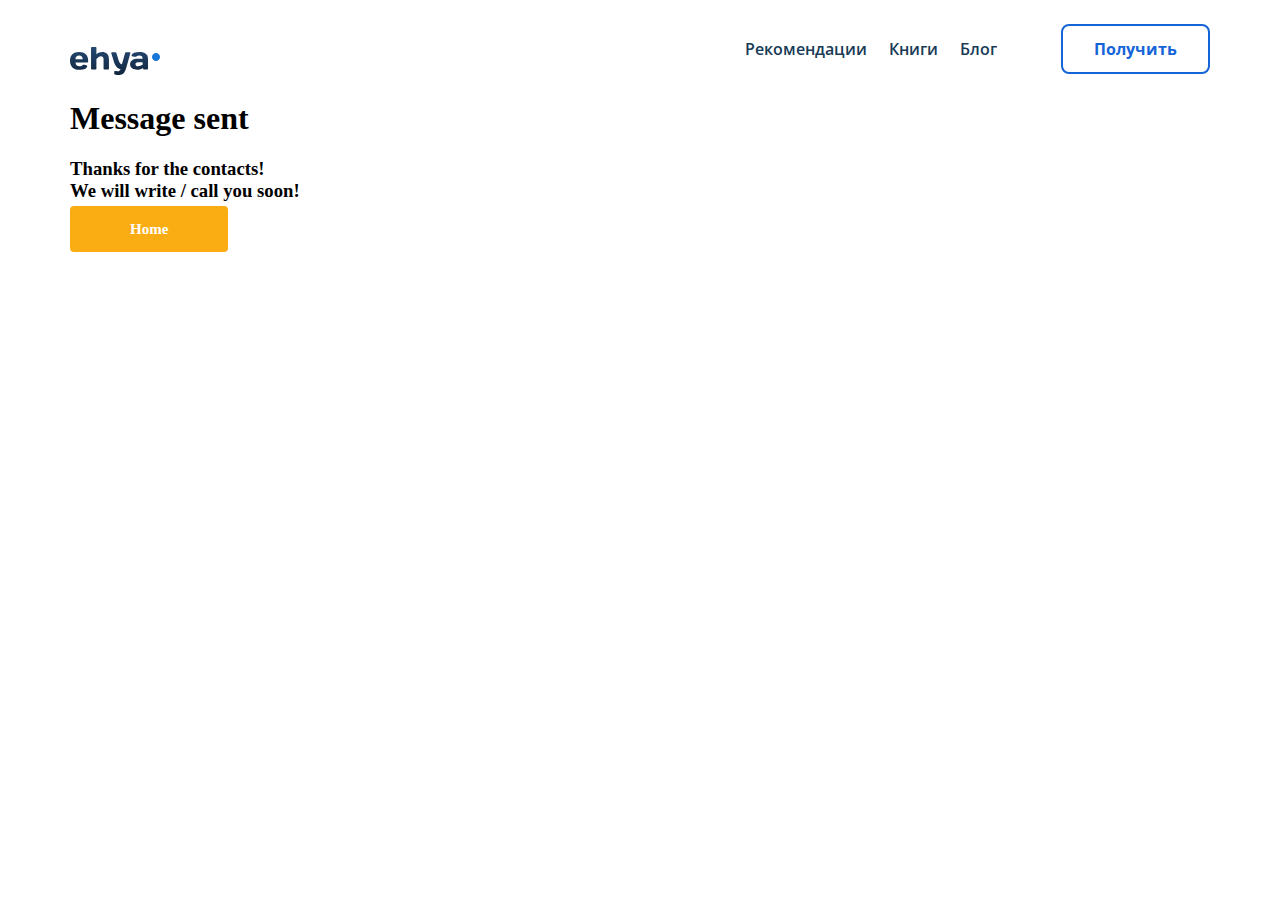
==== email.html @ 58cd4306 "Create: add section books" ====
<!DOCTYPE html>
<html lang="ru">

<head>
  <meta charset="UTF-8">
  <meta http-equiv="X-UA-Compatible" content="IE=edge">
  <meta name="viewport" content="width=device-width, initial-scale=1.0">
  <title>Book market</title>
  <link rel="shortcut icon" href="favicon.ico" type="image/x-icon">
  <link rel="icon" href="favicon.ico" type="image/x-icon">
  <link rel="preconnect" href="https://fonts.googleapis.com">
  <link rel="preconnect" href="https://fonts.gstatic.com" crossorigin>
  <link
    href="https://fonts.googleapis.com/css2?family=Open+Sans:wght@400;600;700&family=Roboto+Condensed:wght@700&family=Roboto:wght@500&display=swap"
    rel="stylesheet">
  <link rel="stylesheet" href="css/style.css">
  <style>
    .button-home {
      text-decoration: none;
      width: 260px;
      height: 40px;
      padding: 15px 60px;
      color: #fff;
      background-color: #FAAD13;
      font-style: normal;
      font-weight: bold;
      font-size: 15px;
      line-height: 15px;
      border: none;
      border-radius: 4px;
      cursor: pointer;
    }

    .button-home:hover {

      color: #fff;
    }

    .container-info {
      margin-top: 100px;

    }
  </style>
</head>

<body>
  <header class="navbar navbar--mobile_fixed">
    <div class="container">
      <div class="container-wrap">
        <div class="navbar-top">
          <a href="index.html" class="logo">
            <img src="img/Logo.svg" alt="Logo: Book market" class="logo__image">
          </a>
          <div class="menu-button__wrap">
            <button class="menu-button navbar-top__menu-button">
              <span class="menu-button__line"></span>
              <span class="menu-button__line"></span>
              <span class="menu-button__line"></span>
            </button>
          </div>
          <div class="navbar-menu">
            <div class="navbar-right">
              <ul class="navbar-menu">
                </li>
                <li class="navbar-menu__item"><a href="#" class="navbar-menu__link">Рекомендации</a></li>
                <li class="navbar-menu__item"><a href="#" class="navbar-menu__link">Книги</a></li>
                <li class="navbar-menu__item"><a href="#" class="navbar-menu__link">Блог</a></li>
              </ul>
              <!-- /.navbar-menu -->
              <div class="navbar-button">
                <button data-toggle="modal" class="button-nav">Получить</button>
              </div>
            </div>
            <!-- ./navbar-right -->
          </div>
        </div>
      </div>

    </div>
    </div>
  </header>
  <div class="container container-info">
    <div class="cont">

      <h1 class="hotel-name hotel-info__name">Message sent</h1>

    </div>
    <h3>Thanks for the contacts! <br> We will write / call you soon!</h3>
    <p class="hotel-description hotel-info__description ">
    </p>
    <a href="index.html" class="button-home">
      Home
    </a>
  </div>

  <!-- ./about -->
  <script src="js/jquery-3.6.0.min.js"></script>
  <script src="js/swiper-bundle.min.js"></script>
  <script src="js/jquery.validate.min.js"></script>
  <script src="js/jquery.mask.min.js"></script>
  <script src="js/aos.js"></script>
  <script src="js/main.js"></script>
</body>

</html>
---- css/style.css ----
* {
  -webkit-box-sizing: border-box;
          box-sizing: border-box;
}

.container {
  max-width: 1140px;
  margin: auto;
}

img {
  max-width: 100%;
}

li {
  list-style-type: none;
}

a {
  text-decoration: none;
}

button {
  border-radius: 8px;
}

.modal {
  font-family: Open Sans;
}

/*! normalize.css v8.0.1 | MIT License | github.com/necolas/normalize.css */
/* Document
   ========================================================================== */
/**
 * 1. Correct the line height in all browsers.
 * 2. Prevent adjustments of font size after orientation changes in iOS.
 */
html {
  line-height: 1.15;
  /* 1 */
  -webkit-text-size-adjust: 100%;
  /* 2 */
}

/* Sections
   ========================================================================== */
/**
 * Remove the margin in all browsers.
 */
body {
  margin: 0;
}

/**
 * Render the `main` element consistently in IE.
 */
main {
  display: block;
}

/**
 * Correct the font size and margin on `h1` elements within `section` and
 * `article` contexts in Chrome, Firefox, and Safari.
 */
h1 {
  font-size: 2em;
  margin: 0.67em 0;
}

/* Grouping content
   ========================================================================== */
/**
 * 1. Add the correct box sizing in Firefox.
 * 2. Show the overflow in Edge and IE.
 */
hr {
  -webkit-box-sizing: content-box;
          box-sizing: content-box;
  /* 1 */
  height: 0;
  /* 1 */
  overflow: visible;
  /* 2 */
}

/**
 * 1. Correct the inheritance and scaling of font size in all browsers.
 * 2. Correct the odd `em` font sizing in all browsers.
 */
pre {
  font-family: monospace, monospace;
  /* 1 */
  font-size: 1em;
  /* 2 */
}

/* Text-level semantics
   ========================================================================== */
/**
 * Remove the gray background on active links in IE 10.
 */
a {
  background-color: transparent;
}

/**
 * 1. Remove the bottom border in Chrome 57-
 * 2. Add the correct text decoration in Chrome, Edge, IE, Opera, and Safari.
 */
abbr[title] {
  border-bottom: none;
  /* 1 */
  text-decoration: underline;
  /* 2 */
  -webkit-text-decoration: underline dotted;
          text-decoration: underline dotted;
  /* 2 */
}

/**
 * Add the correct font weight in Chrome, Edge, and Safari.
 */
b,
strong {
  font-weight: bolder;
}

/**
 * 1. Correct the inheritance and scaling of font size in all browsers.
 * 2. Correct the odd `em` font sizing in all browsers.
 */
code,
kbd,
samp {
  font-family: monospace, monospace;
  /* 1 */
  font-size: 1em;
  /* 2 */
}

/**
 * Add the correct font size in all browsers.
 */
small {
  font-size: 80%;
}

/**
 * Prevent `sub` and `sup` elements from affecting the line height in
 * all browsers.
 */
sub,
sup {
  font-size: 75%;
  line-height: 0;
  position: relative;
  vertical-align: baseline;
}

sub {
  bottom: -0.25em;
}

sup {
  top: -0.5em;
}

/* Embedded content
   ========================================================================== */
/**
 * Remove the border on images inside links in IE 10.
 */
img {
  border-style: none;
}

/* Forms
   ========================================================================== */
/**
 * 1. Change the font styles in all browsers.
 * 2. Remove the margin in Firefox and Safari.
 */
button,
input,
optgroup,
select,
textarea {
  font-family: inherit;
  /* 1 */
  font-size: 100%;
  /* 1 */
  line-height: 1.15;
  /* 1 */
  margin: 0;
  /* 2 */
}

/**
 * Show the overflow in IE.
 * 1. Show the overflow in Edge.
 */
button,
input {
  /* 1 */
  overflow: visible;
}

/**
 * Remove the inheritance of text transform in Edge, Firefox, and IE.
 * 1. Remove the inheritance of text transform in Firefox.
 */
button,
select {
  /* 1 */
  text-transform: none;
}

/**
 * Correct the inability to style clickable types in iOS and Safari.
 */
button,
[type="button"],
[type="reset"],
[type="submit"] {
  -webkit-appearance: button;
}

/**
 * Remove the inner border and padding in Firefox.
 */
button::-moz-focus-inner,
[type="button"]::-moz-focus-inner,
[type="reset"]::-moz-focus-inner,
[type="submit"]::-moz-focus-inner {
  border-style: none;
  padding: 0;
}

/**
 * Restore the focus styles unset by the previous rule.
 */
button:-moz-focusring,
[type="button"]:-moz-focusring,
[type="reset"]:-moz-focusring,
[type="submit"]:-moz-focusring {
  outline: 1px dotted ButtonText;
}

/**
 * Correct the padding in Firefox.
 */
fieldset {
  padding: 0.35em 0.75em 0.625em;
}

/**
 * 1. Correct the text wrapping in Edge and IE.
 * 2. Correct the color inheritance from `fieldset` elements in IE.
 * 3. Remove the padding so developers are not caught out when they zero out
 *    `fieldset` elements in all browsers.
 */
legend {
  -webkit-box-sizing: border-box;
          box-sizing: border-box;
  /* 1 */
  color: inherit;
  /* 2 */
  display: table;
  /* 1 */
  max-width: 100%;
  /* 1 */
  padding: 0;
  /* 3 */
  white-space: normal;
  /* 1 */
}

/**
 * Add the correct vertical alignment in Chrome, Firefox, and Opera.
 */
progress {
  vertical-align: baseline;
}

/**
 * Remove the default vertical scrollbar in IE 10+.
 */
textarea {
  overflow: auto;
}

/**
 * 1. Add the correct box sizing in IE 10.
 * 2. Remove the padding in IE 10.
 */
[type="checkbox"],
[type="radio"] {
  -webkit-box-sizing: border-box;
          box-sizing: border-box;
  /* 1 */
  padding: 0;
  /* 2 */
}

/**
 * Correct the cursor style of increment and decrement buttons in Chrome.
 */
[type="number"]::-webkit-inner-spin-button,
[type="number"]::-webkit-outer-spin-button {
  height: auto;
}

/**
 * 1. Correct the odd appearance in Chrome and Safari.
 * 2. Correct the outline style in Safari.
 */
[type="search"] {
  -webkit-appearance: textfield;
  /* 1 */
  outline-offset: -2px;
  /* 2 */
}

/**
 * Remove the inner padding in Chrome and Safari on macOS.
 */
[type="search"]::-webkit-search-decoration {
  -webkit-appearance: none;
}

/**
 * 1. Correct the inability to style clickable types in iOS and Safari.
 * 2. Change font properties to `inherit` in Safari.
 */
::-webkit-file-upload-button {
  -webkit-appearance: button;
  /* 1 */
  font: inherit;
  /* 2 */
}

/* Interactive
   ========================================================================== */
/*
 * Add the correct display in Edge, IE 10+, and Firefox.
 */
details {
  display: block;
}

/*
 * Add the correct display in all browsers.
 */
summary {
  display: list-item;
}

/* Misc
   ========================================================================== */
/**
 * Add the correct display in IE 10+.
 */
template {
  display: none;
}

/**
 * Add the correct display in IE 10.
 */
[hidden] {
  display: none;
}

.navbar-top {
  background-color: #fff;
}

.navbar-top__menu-button {
  display: none;
}

.navbar--mobile_fixed {
  position: fixed;
  left: 0;
  top: 0;
  right: 0;
  background-color: #fff;
  z-index: 99;
}

.navbar-menu {
  display: -webkit-box;
  display: -ms-flexbox;
  display: flex;
  -webkit-box-align: center;
      -ms-flex-align: center;
          align-items: center;
}

.navbar-menu__item {
  font-family: Open Sans;
  font-style: SemiBold;
  font-weight: 600;
  font-size: 16px;
  line-height: 22px;
}

.navbar-menu__link:last-child {
  margin-right: 22px;
  color: #183B56;
}

.navbar-right {
  display: -webkit-box;
  display: -ms-flexbox;
  display: flex;
  -webkit-box-align: center;
      -ms-flex-align: center;
          align-items: center;
  -webkit-box-pack: right;
      -ms-flex-pack: right;
          justify-content: right;
  margin-top: -60px;
  margin-left: 635px;
}

.container-wrap {
  height: 60px;
  margin-top: -20px;
  padding-top: 15px;
}

.logo__image {
  width: 90px;
  padding-top: 52px;
}

.button-nav {
  color: #1565D8;
  border: 2px solid #1565D8;
  background-color: #fff;
  padding: 12px 31px;
  margin-left: 42px;
  font-family: Open Sans;
  font-style: Bold;
  font-weight: 700;
  font-size: 16px;
  line-height: 22px;
  border-radius: 8px;
  cursor: pointer;
}

.container-top {
  display: -webkit-box;
  display: -ms-flexbox;
  display: flex;
  -webkit-box-pack: justify;
      -ms-flex-pack: justify;
          justify-content: space-between;
}

.about {
  padding-top: 195px;
  padding-bottom: 100px;
}

.about-title {
  font-size: 48px;
  line-height: 60px;
  font-family: Roboto Condensed;
  font-style: Bold;
  font-weight: 700;
}

.about-title__yellow {
  color: #FAAD13;
}

.about-title__blue {
  color: #183B56;
}

.about-author {
  color: #183B56;
  font-family: roboto;
  font-style: medium;
  font-weight: 500;
  font-size: 20px;
  line-height: 24px;
}

.about-text {
  color: #5A7184;
  font-family: Open Sans;
  font-style: regular;
  font-weight: 500;
  font-size: 18px;
  line-height: 32px;
  padding-bottom: 35px;
  margin-top: 35px;
  max-width: 585px;
}

.about-click__buy {
  padding: 18px 38px;
  margin-right: 20px;
  background-color: #1565D8;
  border: 1px solid #1565D8;
  color: #FFFFFF;
  font-family: Open Sans;
  font-style: Bold;
  font-weight: 700;
  font-size: 16px;
  line-height: 22px;
  border-radius: 8px;
  cursor: pointer;
}

.about-click__read {
  border-radius: 8px;
  padding: 16px 49px;
  border: 2px solid #1565D8;
  color: #1565D8;
  font-family: Open Sans;
  font-style: Bold;
  font-weight: 700;
  font-size: 18px;
  line-height: 25px;
  cursor: pointer;
}

.about-second {
  position: relative;
  width: 488px;
  height: 580px;
  background-color: #f7f8fa;
  margin-top: -15px;
}

.about-second__img {
  position: absolute;
  top: 50%;
  left: 50%;
  margin-top: 18px;
  -webkit-transform: translate(-50%, -50%);
          transform: translate(-50%, -50%);
  opacity: 1 !important;
  -o-object-fit: cover;
     object-fit: cover;
}

.modal__overlay {
  position: fixed;
  left: 0;
  right: 0;
  bottom: 0;
  top: 0;
  background-color: rgba(0, 143, 223, 0.39);
  z-index: 100;
  visibility: hidden;
  opacity: 0;
  -webkit-transition: opacity 0.2s;
  transition: opacity 0.2s;
  overflow: auto;
}

.modal__overlay--visible {
  visibility: visible;
  opacity: 1;
}

.modal__dialog {
  position: fixed;
  left: 50%;
  top: 50%;
  max-width: 478px;
  max-height: 487px;
  padding: 33px 88px;
  background-color: #183B56;
  -webkit-transform: translate(-50%, -50%);
          transform: translate(-50%, -50%);
  color: #fff;
  border-radius: 8px;
  z-index: 101;
  visibility: hidden;
  opacity: 0;
  -webkit-transition: opacity 0.2s;
  transition: opacity 0.2s;
}

.modal__dialog--visible {
  visibility: visible;
  opacity: 1;
  max-height: 90%;
  overflow: auto;
}

.modal__close {
  position: absolute;
  right: 18px;
  top: 17px;
  text-decoration: none;
  cursor: pointer;
}

.modal__input {
  font-style: normal;
  font-weight: normal;
  font-size: 12px;
  line-height: 15px;
  max-width: 302px;
  width: 100%;
  height: 50px;
  margin-top: 15px;
  border-radius: 4px;
  border: none;
  padding: 0 0 0 20px;
}

.modal__message {
  font-style: normal;
  font-weight: normal;
  font-size: 12px;
  line-height: 15px;
  max-width: 302px;
  width: 100%;
  margin-top: 15px;
  max-height: 123px;
  height: 100%;
  resize: none;
  margin-bottom: 20px;
  border-radius: 4px;
  border: none;
  padding: 10px 0 0 20px;
}

.modal__info {
  font-style: normal;
  font-weight: normal;
  font-size: 12px;
  line-height: 15px;
  color: #E0E0E0;
  border-radius: 4px;
  border: none;
}

.modal__title {
  font-style: normal;
  font-weight: bold;
  font-size: 18px;
  text-transform: uppercase;
  margin-bottom: 15px;
  margin-top: 0;
  text-align: center;
  border-radius: 4px;
  border: none;
}

.modal__form {
  display: -webkit-box;
  display: -ms-flexbox;
  display: flex;
  -webkit-box-align: center;
      -ms-flex-align: center;
          align-items: center;
  -webkit-box-pack: justify;
      -ms-flex-pack: justify;
          justify-content: space-between;
  -ms-flex-wrap: wrap;
      flex-wrap: wrap;
  border-radius: 4px;
  border: none;
}

.modal__button {
  background-color: #FAAD13;
  color: #fff;
  width: 150px;
  border: 1px solid #fff;
  border-radius: 4px;
  height: 40px;
}

.books {
  padding-bottom: 50px;
  display: -webkit-box;
  display: -ms-flexbox;
  display: flex;
}

.books-second {
  margin-left: 32px;
}

.books-title {
  font-family: Roboto Condensed;
  font-style: normal;
  font-weight: bold;
  font-size: 32px;
  line-height: 40px;
  letter-spacing: 0.2px;
  color: #183B56;
  margin-top: 0;
}

.card {
  display: -webkit-box;
  display: -ms-flexbox;
  display: flex;
  width: 358px;
  height: 260px;
  border: 1px solid red;
  border-radius: 8px;
  margin-bottom: 32px;
}

.book {
  display: -webkit-box;
  display: -ms-flexbox;
  display: flex;
  -webkit-box-pack: center;
      -ms-flex-pack: center;
          justify-content: center;
  -webkit-box-orient: vertical;
  -webkit-box-direction: normal;
      -ms-flex-direction: column;
          flex-direction: column;
}

.book-image {
  text-align: center;
  max-width: 160px;
  max-height: 255px;
  -o-object-fit: cover;
     object-fit: cover;
  overflow: hidden;
  border-radius: 8px;
  margin: 10px 0 1px 11px;
}

.book-name {
  font-family: Roboto;
  font-style: normal;
  font-weight: 500;
  font-size: 22px;
  line-height: 32px;
  color: #183B56;
  letter-spacing: 0.2px;
  margin-left: 20px;
  margin-top: 25px;
}

.book-genre {
  font-family: Open Sans;
  font-style: normal;
  font-weight: normal;
  font-size: 16px;
  line-height: 22px;
  color: #183B56;
  margin: 15px 0 0 20px;
}

.book-price {
  font-family: Roboto Condensed;
  font-style: normal;
  font-weight: bold;
  font-size: 20px;
  line-height: 24px;
  letter-spacing: 0.2px;
  color: #1565D8;
  margin: 25px 0 0 20px;
}

.book-butlike {
  display: -webkit-box;
  display: -ms-flexbox;
  display: flex;
  margin: 26px 0 0 18px;
}

.book-button {
  width: 101px;
  height: 36px;
  border: 1px solid #ECEEF2;
  background: #183B56;
  border-radius: 18px !important;
  font-family: Open Sans;
  font-style: normal;
  font-weight: bold;
  font-size: 16px;
  line-height: 22px;
  color: #FFFFFF;
  text-align: center;
}

.book-like {
  margin-left: 25px;
  margin-top: 5px;
}

.recom-second {
  display: -webkit-box;
  display: -ms-flexbox;
  display: flex;
  -webkit-box-orient: vertical;
  -webkit-box-direction: normal;
      -ms-flex-direction: column;
          flex-direction: column;
}

.recom-button {
  width: 751px;
  height: 72px;
  margin-top: -5px;
  margin-left: -390px;
  background: #f7f8fa;
  mix-blend-mode: normal;
  border-radius: 8px;
  border: none;
  font-family: Roboto Condensed;
  font-style: normal;
  font-weight: bold;
  font-size: 16px;
  line-height: 20px;
  text-align: center;
  letter-spacing: 0.2px;
  color: #1565D8;
}

/** card-big **/
.lider {
  margin-top: -65px;
}

.lider-title {
  font-family: Roboto Condensed;
  font-style: normal;
  font-weight: bold;
  font-size: 32px;
  line-height: 40px;
  letter-spacing: 0.2px;
  color: #183B56;
  margin-left: 30px;
  margin-top: 0;
}

.card-big {
  width: 360px;
  height: 942px;
  border-radius: 8px;
  margin-left: 32px;
  background-color: #f7f8fa;
}

.top-image {
  max-width: 120px;
  max-height: 182px;
  margin: 24px 0 0 24px;
  border-radius: 8px;
}

.top-wrap {
  display: -webkit-box;
  display: -ms-flexbox;
  display: flex;
  margin-bottom: 8px;
}

.top-link {
  display: -webkit-box;
  display: -ms-flexbox;
  display: flex;
  -webkit-box-align: center;
      -ms-flex-align: center;
          align-items: center;
  -webkit-box-pack: center;
      -ms-flex-pack: center;
          justify-content: center;
  font-family: Roboto Condensed;
  font-style: normal;
  font-weight: bold;
  font-size: 16px;
  line-height: 20px;
  text-align: center;
  letter-spacing: 0.2px;
  color: #1565D8;
  margin-top: 25px;
}

.small {
  display: -webkit-box;
  display: -ms-flexbox;
  display: flex;
  -webkit-box-pack: center;
      -ms-flex-pack: center;
          justify-content: center;
  -webkit-box-orient: vertical;
  -webkit-box-direction: normal;
      -ms-flex-direction: column;
          flex-direction: column;
}

.small-name {
  font-family: Roboto;
  font-style: normal;
  font-weight: 500;
  font-size: 22px;
  line-height: 32px;
  color: #183B56;
  letter-spacing: 0.2px;
  margin-left: 23px;
  margin-top: 35px;
}

.small-price {
  font-family: Roboto Condensed;
  font-style: normal;
  font-weight: bold;
  font-size: 20px;
  line-height: 24px;
  letter-spacing: 0.2px;
  color: #1565D8;
  margin: 17px 0 0 25px;
}

.small-button {
  width: 101px;
  height: 36px;
  border: 1px solid #ECEEF2;
  background: #183B56;
  border-radius: 18px !important;
  font-family: Open Sans;
  font-style: normal;
  font-weight: bold;
  font-size: 16px;
  line-height: 22px;
  color: #FFFFFF;
  text-align: center;
  margin-left: 25px;
  margin-top: 20px;
}

hr {
  border: 1px solid #ECEEF2;
  width: 312px;
  margin-top: 20px;
}

a.book-like {
  background: url(../img/recom/heart.png);
  background-repeat: no-repeat;
  display: block;
  width: 20px;
  margin-top: 10px;
}

a.book-like:hover {
  background: url(../img/recom/red-heart.png);
  background-size: 20px;
  background-repeat: no-repeat;
}

a.book-like:focus {
  background: url(../img/recom/red-heart.png);
  background-size: 20px;
  background-repeat: no-repeat;
}

@media (max-width: 1200px) {
  .container {
    max-width: 960px;
  }
  .navbar-right {
    margin-left: 455px;
  }
  .navbar-top {
    background-color: #fff;
  }
  .about-text {
    font-size: 16px;
  }
  -click__buy {
    font-size: 16px;
    line-height: 22px;
  }
  -click__read {
    font-size: 18px;
    line-height: 25px;
  }
  .about-text {
    font-size: 15px;
  }
}

.modal__dialog {
  position: fixed;
  left: 50%;
  top: 50%;
  width: 478px;
  padding: 33px 88px;
}

.modal__dialog__input {
  height: 50px;
}

.modal__dialog__message {
  max-width: 302px;
  width: 100%;
  max-height: 123px;
  height: 100%;
  resize: none;
}

@media (max-width: 992px) {
  .container {
    max-width: 700px;
  }
  .container-wrap {
    margin-bottom: 60px;
  }
  .navbar-right {
    margin-left: 195px;
  }
  .about-title {
    margin-top: 10px;
    font-size: 40px;
    line-height: 60px;
  }
  .about-author {
    font-size: 18px;
    line-height: 20px;
  }
  .about-text {
    font-size: 16px;
    line-height: 28px;
    padding-bottom: 25px;
  }
  .about-click__buy {
    padding: 10px 20px;
    margin-bottom: 15px;
    width: 90%;
    display: inline-block;
    text-align: center;
  }
  .about-click__read {
    padding: 8px 20px;
    width: 90%;
    display: inline-block;
    text-align: center;
    -ms-flex-preferred-size: 100%;
        flex-basis: 100%;
  }
  .about-click-second__img {
    max-width: 250px;
  }
}

@media (max-width: 767px) {
  .container {
    max-width: 576px;
    width: 92%;
  }
  .navbar--mobile_fixed {
    position: fixed;
    left: 0;
    top: 0;
    right: 0;
    background-color: #fff;
    z-index: 99;
  }
  .navbar-menu {
    display: -webkit-box;
    display: -ms-flexbox;
    display: flex;
    -webkit-box-align: center;
        -ms-flex-align: center;
            align-items: center;
    -webkit-box-pack: center;
        -ms-flex-pack: center;
            justify-content: center;
    -webkit-box-orient: vertical;
    -webkit-box-direction: normal;
        -ms-flex-direction: column;
            flex-direction: column;
  }
  .navbar-menu__item {
    margin-bottom: 30px;
  }
  .navbar-menu__link {
    color: #fff !important;
  }
  .logo__image {
    width: 90px;
    padding-top: 40px;
  }
  .menu-button {
    border: none;
  }
  .menu-button__line {
    display: -webkit-box;
    display: -ms-flexbox;
    display: flex;
    -webkit-box-pack: justify;
        -ms-flex-pack: justify;
            justify-content: space-between;
    width: 22px !important;
    height: 2px !important;
    background-color: black;
  }
  .navbar-top {
    padding-bottom: 15px;
    position: relative;
  }
  .navbar-top__menu-button {
    position: absolute;
    right: 0;
    margin-top: -25px;
    background-color: #fff;
    width: 22px;
    height: 16px;
    display: -webkit-box;
    display: -ms-flexbox;
    display: flex;
    -webkit-box-align: center;
        -ms-flex-align: center;
            align-items: center;
    -webkit-box-pack: justify;
        -ms-flex-pack: justify;
            justify-content: space-between;
    -webkit-box-orient: vertical;
    -webkit-box-direction: normal;
        -ms-flex-direction: column;
            flex-direction: column;
    border: none;
    cursor: pointer;
  }
  .navbar-right {
    display: none;
    position: fixed;
    margin: 0;
    right: 0;
    left: 0;
    bottom: 0;
    top: 70px;
    background-color: #183B56;
    z-index: 100;
    width: 100%;
  }
  .navbar-right--visible {
    display: block;
    overflow: scroll;
  }
  .navbar-button {
    text-align: center;
  }
  .button-nav {
    margin: 0;
    border: none;
  }
  .about {
    padding-top: 120px;
  }
  .about-second {
    height: 500px;
  }
  .about-second__img {
    max-width: 220px;
  }
  .about-title {
    margin-top: 5px;
    font-size: 30px;
    line-height: 40px;
  }
  .about-author {
    font-size: 18px;
    line-height: 20px;
    font-size: 14px;
    line-height: 28px;
    padding-bottom: -10px;
    margin-right: 15px;
    margin-top: 15px;
  }
  .about-text {
    margin-top: 15px;
    font-size: 14px;
  }
  .about-click__buy {
    padding: 10px 20px;
    margin-bottom: 15px;
    width: 90%;
    display: inline-block;
    text-align: center;
  }
  .about-click__read {
    padding: 8px 20px;
    width: 90%;
    display: inline-block;
    text-align: center;
    -ms-flex-preferred-size: 100%;
        flex-basis: 100%;
  }
  .modal__dialog {
    position: fixed;
    left: 50%;
    top: 50%;
    width: 340px;
    padding: 20px 25px;
  }
  .modal__input {
    height: 40px;
  }
  .modal__message {
    max-width: 302px;
    width: 100%;
    max-height: 123px;
    height: 100%;
    resize: none;
  }
}

@media (max-width: 575px) {
  .container {
    width: 87%;
  }
  .container-top {
    display: block;
  }
  .about {
    padding-top: 120px;
  }
  .about-first {
    display: block;
    width: 100%;
  }
  .about-second {
    display: block;
    width: 100%;
  }
  .about-second__img {
    max-width: 280px;
  }
  .about-title {
    text-align: center;
    line-height: 40px;
  }
  .about-author {
    font-size: 18px;
    display: -webkit-box;
    display: -ms-flexbox;
    display: flex;
    -ms-flex-pack: distribute;
        justify-content: space-around;
    margin-top: 40px;
  }
  .about-text {
    text-align: center;
    margin-top: 40px;
  }
  .about-click__buy {
    width: 100%;
  }
  .about-click__read {
    width: 100%;
    margin-bottom: 40px;
  }
}

@media (min-width: 320px) and (max-width: 400px) {
  .container {
    width: 87%;
  }
  .container-wrap {
    margin-bottom: 20px;
  }
  .navbar-top {
    padding: 0;
    margin-top: -18px;
  }
  .logo-image {
    margin-bottom: -20px;
    padding-bottom: 0;
  }
  .about-title {
    margin-top: -20px;
    font-size: 32px;
    line-height: 40px;
  }
  .about-author {
    margin-left: 12px;
    text-align: center;
    margin-top: 20px;
    font-size: 16px;
  }
  .about-text {
    font-size: 16px;
    line-height: 23px;
    min-width: 280px;
    margin-top: 30px;
  }
  .about-click {
    margin-top: -24px;
    text-align: center;
  }
  .about-click__buy {
    margin-left: 20px;
    width: 176px;
    padding: 8px 19px;
  }
  .about-click__read {
    width: 176px;
    font-size: 16px;
    padding: 7px 26px;
    margin-bottom: 36px;
  }
  .about-second {
    margin-top: -10px;
    min-width: 280px;
    height: 333px;
  }
  .about-second__img {
    width: 170px;
  }
  .modal__overlay {
    position: fixed;
  }
  .modal__dialog {
    position: fixed;
    max-width: 340px;
    width: 85%;
    max-height: 350px;
    left: 50%;
    top: 50%;
    padding: 20px 25px;
    overflow: scroll;
  }
  .modal__dialog--visible {
    visibility: visible;
    opacity: 1;
    max-height: 90%;
    overflow: auto;
  }
  .modal__input {
    font-weight: normal;
    font-size: 12px;
    height: 30px;
  }
  .modal__message {
    font-weight: normal;
    font-size: 12px;
    max-width: 302px;
    width: 100%;
    max-height: 123px;
    height: 100%;
    resize: none;
  }
  .modal__button {
    margin-top: 20px;
  }
  .modal__info {
    position: fixed;
    margin-top: 210px;
    left: 25px;
  }
  .modal__title {
    font-size: 14px;
    margin-top: 10px;
  }
}
/*# sourceMappingURL=style.css.map */
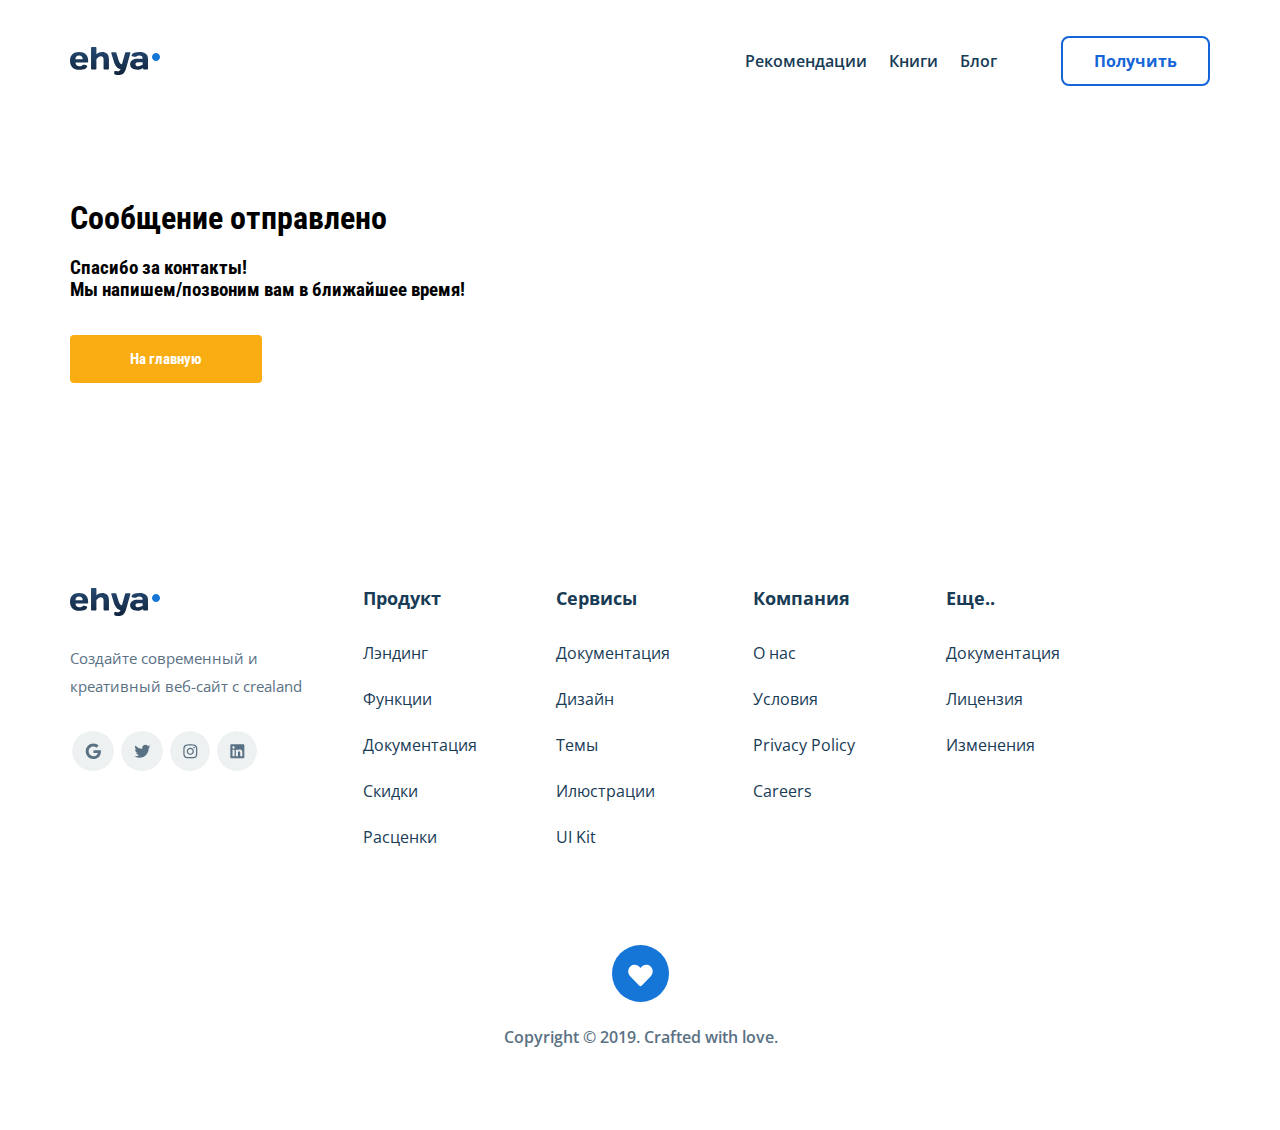
==== commit b2623a35: "fix: final fixed" ====
--- a/email.html
+++ b/email.html
@@ -14,6 +14,9 @@
     href="https://fonts.googleapis.com/css2?family=Open+Sans:wght@400;600;700&family=Roboto+Condensed:wght@700&family=Roboto:wght@500&display=swap"
     rel="stylesheet">
   <link rel="stylesheet" href="css/style.css">
+  <link rel="stylesheet" href="css/jquery.fancybox.min.css">
+  <link rel="stylesheet" href="css/slick.css">
+  <link rel="stylesheet" href="css/slick-theme.css">
   <style>
     .button-home {
       text-decoration: none;
@@ -29,77 +32,179 @@
       border: none;
       border-radius: 4px;
       cursor: pointer;
-    }
-
-    .button-home:hover {
-
-      color: #fff;
-    }
+
+    }
+
+    .go-home {
+      padding-bottom: 30px;
+    }
+
+    @media (min-width: 992px) and (max-width: 1600px) {
+      .button-home:hover {
+        color: #fff;
+        background-color: #2de6cd;
+      }
+    }
+
 
     .container-info {
-      margin-top: 100px;
-
+      margin-top: 200px;
+      margin-bottom: 200px;
+      font-family: Roboto Condensed;
     }
   </style>
 </head>
 
 <body>
   <header class="navbar navbar--mobile_fixed">
-    <div class="container">
-      <div class="container-wrap">
-        <div class="navbar-top">
+
+    <div class="container-wrap">
+      <div class="navbar-top">
+        <div class="container">
           <a href="index.html" class="logo">
             <img src="img/Logo.svg" alt="Logo: Book market" class="logo__image">
           </a>
-          <div class="menu-button__wrap">
-            <button class="menu-button navbar-top__menu-button">
-              <span class="menu-button__line"></span>
-              <span class="menu-button__line"></span>
-              <span class="menu-button__line"></span>
-            </button>
+          <div class="container line-menu">
+            <div class="navbar__wrap">
+              <div class="container">
+                <button class="menu-button navbar-top__menu-button">
+                  <span class="menu-button__line"></span>
+                  <span class="menu-button__line"></span>
+                  <span class="menu-button__line"></span>
+                </button>
+              </div>
+            </div>
           </div>
           <div class="navbar-menu">
             <div class="navbar-right">
               <ul class="navbar-menu">
-                </li>
-                <li class="navbar-menu__item"><a href="#" class="navbar-menu__link">Рекомендации</a></li>
-                <li class="navbar-menu__item"><a href="#" class="navbar-menu__link">Книги</a></li>
-                <li class="navbar-menu__item"><a href="#" class="navbar-menu__link">Блог</a></li>
+                <li class="navbar-menu__item"><a href="#recom" class="navbar-menu__link lin">Рекомендации</a></li>
+                <li class="navbar-menu__item"><a href="#books" class="navbar-menu__link lin">Книги</a></li>
+                <li class="navbar-menu__item"><a href="#blog" class="navbar-menu__link lin">Блог</a></li>
+                <li data-toggle="modal" class="navbar-menu__item"><a href="#"
+                    class="navbar-menu__link-but button-nav mod">Получить</a></li>
               </ul>
               <!-- /.navbar-menu -->
-              <div class="navbar-button">
-                <button data-toggle="modal" class="button-nav">Получить</button>
-              </div>
+
             </div>
             <!-- ./navbar-right -->
           </div>
         </div>
       </div>
-
-    </div>
-    </div>
+    </div>
+
+
   </header>
   <div class="container container-info">
     <div class="cont">
 
-      <h1 class="hotel-name hotel-info__name">Message sent</h1>
-
-    </div>
-    <h3>Thanks for the contacts! <br> We will write / call you soon!</h3>
+      <h1 class="hotel-name hotel-info__name">Сообщение отправлено</h1>
+
+    </div>
+    <h3 class="go-home">Спасибо за контакты! <br> Мы напишем/позвоним вам в ближайшее время!</h3>
     <p class="hotel-description hotel-info__description ">
     </p>
-    <a href="index.html" class="button-home">
-      Home
+    <a href="index.html" class="button-home hom">
+      На главную
     </a>
   </div>
-
-  <!-- ./about -->
-  <script src="js/jquery-3.6.0.min.js"></script>
-  <script src="js/swiper-bundle.min.js"></script>
-  <script src="js/jquery.validate.min.js"></script>
-  <script src="js/jquery.mask.min.js"></script>
-  <script src="js/aos.js"></script>
-  <script src="js/main.js"></script>
+  <div class="container">
+    <div class="footer">
+      <div class="footer-logo">
+        <a href="index.html" class="logo">
+          <img src="img/Logo.svg" alt="Logo: Book market" class="logo-foot">
+        </a>
+        <span class="footer-span">Создайте современный и<br>креативный веб-сайт с crealand</span>
+        <div class="footer-pic">
+          <a href="https://www.google.com/" target="_blank"><img src="img/Icon-google.svg" alt="icon: google"
+              class="footer-log"></a>
+          <a href="https://twitter.com/?lang=ru" target="_blank"><img src="img/Icon-twit.svg" alt="icon: google"
+              class="footer-log"></a>
+          <a href="https://www.instagram.com/accounts/login/" target="_blank"><img src="img/Icon-insta.svg"
+              alt="icon: google" class="footer-log"></a>
+          <a href="https://en.wikipedia.org/wiki/In.gr" target="_blank"><img src="img/Icon-in.svg" alt="icon: google"
+              class="footer-log"></a>
+
+
+
+
+        </div>
+      </div>
+      <!-- /.footer-logo -->
+
+      <ul class="product footer-product">
+        <li class="product"><a href="#" class="product-link">Продукт</a></li>
+        <li class="product-item"><a href="#" class="product-link lin">Лэндинг</a></li>
+        <li class="product-item"><a href="#" class="product-link lin">Функции</a></li>
+        <li class="product-item"><a href="#" class="product-link lin">Документация</a></li>
+        <li class="product-item"><a href="#" class="product-link lin">Скидки</a></li>
+        <li class="product-item"><a href="#" class="product-link lin">Расценки</a></li>
+      </ul>
+
+      <ul class="product footer-services">
+        <li class="product"><a href="#" class="product-link">Сервисы</a></li>
+        <li class="product-item"><a href="#" class="product-link lin">Документация</a></li>
+        <li class="product-item"><a href="#" class="product-link lin">Дизайн</a></li>
+        <li class="product-item"><a href="#" class="product-link lin">Темы</a></li>
+        <li class="product-item"><a href="#" class="product-link lin">Илюстрации</a></li>
+        <li class="product-item"><a href="#" class="product-link lin">UI Kit</a></li>
+      </ul>
+
+      <ul class="product footer-company">
+        <li class="product"><a href="#" class="product-link">Компания</a></li>
+        <li class="product-item"><a href="#" class="product-link lin">О нас</a></li>
+        <li class="product-item"><a href="#" class="product-link lin">Условия</a></li>
+        <li class="product-item"><a href="#" class="product-link lin">Privacy Policy</a></li>
+        <li class="product-item"><a href="#" class="product-link lin">Careers</a></li>
+
+      </ul>
+
+      <ul class="product footer-more">
+        <li class="product"><a href="#" class="product-link">Еще..</a></li>
+        <li class="product-item"><a href="#" class="product-link lin">Документация</a></li>
+        <li class="product-item"><a href="#" class="product-link lin">Лицензия</a></li>
+        <li class="product-item"><a href="#" class="product-link lin">Изменения</a></li>
+      </ul>
+      <div class="footer-copyright">
+        <img src="img/Heart-footer.svg" alt="icon: heart" class="footer-heart"> <br>
+        <span class="footer-copy">Copyright © 2019. Crafted with love.</span>
+      </div>
+    </div>
+    <div class="modal">
+      <div class="modal__overlay"></div>
+      <!-- /.modal__overlay -->
+      <div class="modal__dialog">
+        <a href="#" class="modal__close">
+          <img src="img/close.svg" alt="icon: close">
+        </a>
+        <h3 class="modal__title modal__title--mb-3">
+          Контактные данные
+        </h3>
+        <form action="send.php" method="POST" class="modal__form form">
+          <input type="text" class="input modal__input" placeholder="Ваше полное имя*" name="name" minlength="2"
+            maxlength="50" required>
+
+          <input type="tel" id="phone-1" class="input modal__input" placeholder="Ваш номер телефона*" name="phone"
+            required minlength="17" maxlength="17" aria-invalid="true">
+
+          <input type="email" class="input modal__input" placeholder="Ваша почта*" name="email" maxlength="50" required>
+          <textarea cols="30" rows="10" class="message modal__message" placeholder="Сообщение" name="message"
+            maxlength="150"></textarea>
+          <button class="button modal__button" type="submit">Отправить</button>
+          <span class="modal__info">* Обязательные поля</span>
+        </form>
+      </div>
+      <!-- /.modal__dialog -->
+    </div>
+    <!-- ./about -->
+    <script src="js/jquery-3.6.0.min.js"></script>
+    <script src="js/swiper-bundle.min.js"></script>
+    <script src="js/slick.min.js"></script>
+    <script src="js/jquery.validate.min.js"></script>
+    <script src="js/jquery.mask.min.js"></script>
+    <script src="js/jquery.fancybox.min.js"></script>
+    <!-- <script src="js/slick.js"></script> -->
+    <script src="js/main.js"></script>
 </body>
 
 </html>--- a/css/style.css
+++ b/css/style.css
@@ -1,11 +1,17 @@
 * {
   -webkit-box-sizing: border-box;
           box-sizing: border-box;
+  scroll-behavior: smooth;
+}
+
+body {
+  overflow-x: hidden;
 }
 
 .container {
   max-width: 1140px;
   margin: auto;
+  padding: 0;
 }
 
 img {
@@ -22,10 +28,25 @@
 
 button {
   border-radius: 8px;
+  cursor: pointer;
 }
 
 .modal {
   font-family: Open Sans;
+}
+
+.navbar-menu__link:hover {
+  color: #2de6cd;
+}
+
+.lin {
+  cursor: pointer;
+}
+
+@media (max-width: 400px) {
+  button {
+    cursor: none;
+  }
 }
 
 /*! normalize.css v8.0.1 | MIT License | github.com/necolas/normalize.css */
@@ -373,6 +394,7 @@
 
 .navbar-top {
   background-color: #fff;
+  z-index: 111;
 }
 
 .navbar-top__menu-button {
@@ -386,6 +408,7 @@
   right: 0;
   background-color: #fff;
   z-index: 99;
+  height: 120px;
 }
 
 .navbar-menu {
@@ -395,6 +418,7 @@
   -webkit-box-align: center;
       -ms-flex-align: center;
           align-items: center;
+  margin-top: -30px;
 }
 
 .navbar-menu__item {
@@ -408,6 +432,7 @@
 .navbar-menu__link:last-child {
   margin-right: 22px;
   color: #183B56;
+  z-index: 200;
 }
 
 .navbar-right {
@@ -421,11 +446,11 @@
       -ms-flex-pack: right;
           justify-content: right;
   margin-top: -60px;
-  margin-left: 635px;
+  margin-left: 600px;
 }
 
 .container-wrap {
-  height: 60px;
+  min-height: 60px;
   margin-top: -20px;
   padding-top: 15px;
 }
@@ -433,6 +458,7 @@
 .logo__image {
   width: 90px;
   padding-top: 52px;
+  padding-bottom: 62px;
 }
 
 .button-nav {
@@ -448,6 +474,7 @@
   line-height: 22px;
   border-radius: 8px;
   cursor: pointer;
+  z-index: 20022;
 }
 
 .container-top {
@@ -470,6 +497,7 @@
   font-family: Roboto Condensed;
   font-style: Bold;
   font-weight: 700;
+  margin-bottom: 30px;
 }
 
 .about-title__yellow {
@@ -522,7 +550,7 @@
   border: 2px solid #1565D8;
   color: #1565D8;
   font-family: Open Sans;
-  font-style: Bold;
+  font-style: normal;
   font-weight: 700;
   font-size: 18px;
   line-height: 25px;
@@ -682,7 +710,7 @@
 }
 
 .books {
-  padding-bottom: 50px;
+  padding-bottom: 40px;
   display: -webkit-box;
   display: -ms-flexbox;
   display: flex;
@@ -709,7 +737,7 @@
   display: flex;
   width: 358px;
   height: 260px;
-  border: 1px solid red;
+  border: 1px solid #ECEEF2;
   border-radius: 8px;
   margin-bottom: 32px;
 }
@@ -798,6 +826,10 @@
   margin-top: 5px;
 }
 
+.recom {
+  position: relative;
+}
+
 .recom-second {
   display: -webkit-box;
   display: -ms-flexbox;
@@ -809,10 +841,11 @@
 }
 
 .recom-button {
+  position: absolute;
   width: 751px;
   height: 72px;
-  margin-top: -5px;
-  margin-left: -390px;
+  margin-top: 400px;
+  margin-left: -750px;
   background: #f7f8fa;
   mix-blend-mode: normal;
   border-radius: 8px;
@@ -825,9 +858,9 @@
   text-align: center;
   letter-spacing: 0.2px;
   color: #1565D8;
-}
-
-/** card-big **/
+  text-transform: uppercase;
+}
+
 .lider {
   margin-top: -65px;
 }
@@ -940,30 +973,769 @@
   margin-top: 20px;
 }
 
-hr {
+.line-top {
   border: 1px solid #ECEEF2;
   width: 312px;
   margin-top: 20px;
 }
 
-a.book-like {
-  background: url(../img/recom/heart.png);
+.kob {
+  color: red !important;
+  width: 30px;
+  margin-top: 20px;
+}
+
+.book-like {
+  font-size: 20px;
+  color: grey;
+  display: block;
+  margin-top: 10px;
+  cursor: pointer;
+}
+
+.one {
+  font-size: 20px;
+  color: grey;
+  display: block;
+  margin-top: 10px;
+  cursor: pointer;
+  margin-left: 25px;
+}
+
+.two {
+  font-size: 20px;
+  color: grey;
+  display: block;
+  margin-top: 10px;
+  cursor: pointer;
+  margin-left: 25px;
+}
+
+.three {
+  font-size: 20px;
+  color: grey;
+  display: block;
+  margin-top: 10px;
+  cursor: pointer;
+  margin-left: 25px;
+}
+
+.four {
+  font-size: 20px;
+  color: grey;
+  display: block;
+  margin-top: 10px;
+  cursor: pointer;
+  margin-left: 25px;
+}
+
+.five {
+  font-size: 20px;
+  color: grey;
+  display: block;
+  margin-top: 10px;
+  cursor: pointer;
+  margin-left: 25px;
+}
+
+.cont-slider {
+  display: -webkit-box;
+  display: -ms-flexbox;
+  display: flex;
+  padding-bottom: 100px;
+  min-width: 0;
+  margin: auto;
+  padding-top: 55px;
+}
+
+.cont-slaid {
+  display: none;
+}
+
+.line-bot {
+  border: 1px solid #ECEEF2;
+  margin-top: 40px;
+}
+
+.slide-wrap:not(:last-child) {
+  margin-right: 26px;
+}
+
+.slider {
+  max-width: 265px;
+  height: 240px;
+  border-radius: 8px;
+  border: 1px solid #ECEEF2;
+}
+
+.slider-card {
+  margin-top: 40px;
+  display: -webkit-box;
+  display: -ms-flexbox;
+  display: flex;
+  -webkit-box-orient: vertical;
+  -webkit-box-direction: normal;
+      -ms-flex-direction: column;
+          flex-direction: column;
+  -webkit-box-align: center;
+      -ms-flex-align: center;
+          align-items: center;
+  -webkit-box-pack: center;
+      -ms-flex-pack: center;
+          justify-content: center;
+  min-width: 0;
+}
+
+.slider-name {
+  font-family: Roboto;
+  font-style: normal;
+  font-weight: 500;
+  font-size: 22px;
+  line-height: 32px;
+  text-align: center;
+  letter-spacing: 0.2px;
+  color: #183B56;
+  margin-top: 40px;
+}
+
+.slider-genre {
+  font-family: Open Sans;
+  font-style: normal;
+  font-weight: normal;
+  font-size: 16px;
+  line-height: 22px;
+  text-align: center;
+  color: #5A7184;
+  margin-top: 10px;
+}
+
+.motiv {
+  margin-top: 30px;
+}
+
+.unpublished {
+  background-color: #183B56;
+  padding-bottom: 5px;
+  padding-top: -20px;
+  margin-bottom: 80px;
+}
+
+.unpub {
+  position: relative;
+}
+
+.unpub-slider {
+  padding-top: 170px;
+  padding-bottom: 74px;
+}
+
+.unpub-img {
+  max-width: 204px;
+  width: 100%;
+  -o-object-fit: cover;
+     object-fit: cover;
+  overflow: hidden;
+  max-height: 298px;
+  border-radius: 8px;
+  margin-right: 30px;
+}
+
+.unpub-title {
+  position: absolute;
+  margin-top: 60px;
+  font-family: Roboto Condensed;
+  font-style: normal;
+  font-weight: bold;
+  font-size: 36px;
+  line-height: 48px;
+  letter-spacing: 0.2px;
+  color: #FFFFFF;
+}
+
+.history {
+  display: -ms-grid;
+  display: grid;
+  -ms-grid-columns: 40% 60%;
+      grid-template-columns: 40% 60%;
+  justify-items: center;
+}
+
+.history-title {
+  font-family: Roboto Condensed;
+  font-style: normal;
+  font-weight: bold;
+  font-size: 48px;
+  line-height: 60px;
+  letter-spacing: 0.2px;
+  color: #183B56;
+  margin-top: 20px;
+}
+
+.history-text {
+  width: 383px;
+  font-family: Open Sans;
+  font-style: normal;
+  font-weight: normal;
+  font-size: 18px;
+  line-height: 32px;
+  color: #5A7184;
+  margin-top: 23px;
+  margin-left: 90px;
+}
+
+.video {
+  display: -ms-grid;
+  display: grid;
+  -ms-grid-columns: 100%;
+      grid-template-columns: 100%;
+  row-gap: 20px;
+  -ms-grid-row-align: center;
+      align-self: center;
+  -ms-grid-column-align: center;
+      justify-self: center;
+  justify-items: center;
+  padding-bottom: 98px;
+}
+
+.video-media {
+  width: 1005px;
+  height: auto;
+}
+
+.video-big {
+  position: relative;
+}
+
+.video-wrap {
+  display: -ms-grid;
+  display: grid;
+  -ms-grid-columns: (315px)[3];
+      grid-template-columns: repeat(3, 315px);
+  -webkit-column-gap: 30px;
+          column-gap: 30px;
+}
+
+.video-button {
+  position: absolute;
+  top: 50%;
+  left: 50%;
+  width: 100px;
+  height: 100px;
+  background-color: #fff;
+  border-radius: 50%;
+  -webkit-transform: translate(-50%, -50%);
+          transform: translate(-50%, -50%);
+  border: none;
+  cursor: pointer;
+  padding: 0;
+}
+
+.video-play {
+  position: absolute;
+  top: 50%;
+  left: 50%;
+  width: 30px;
+  height: 39px;
+  -webkit-transform: translate(0%, 0%);
+          transform: translate(0%, 0%);
+  z-index: 99;
+  text-align: center;
+}
+
+.minvideo {
+  margin-top: 8px;
+}
+
+.minvideo-left {
+  position: relative;
+}
+
+.minvideo-center {
+  position: relative;
+}
+
+.minvideo-right {
+  position: relative;
+}
+
+.minvideo-button {
+  position: absolute;
+  top: 46%;
+  left: 61%;
+  width: 100px;
+  height: 100px;
+  background-color: transparent;
+  border-radius: 50%;
+  -webkit-transform: translate(-50%, -50%);
+          transform: translate(-50%, -50%);
+  border: none;
+  cursor: pointer;
+  padding: 0;
+}
+
+.minvideo-play {
+  fill: #ffffff;
+  position: absolute;
+  top: 50%;
+  left: 50%;
+  width: 30px;
+  height: 39px;
+  -webkit-transform: translate(5%, 0%);
+          transform: translate(5%, 0%);
+}
+
+.minvideo-media {
+  width: 315px;
+}
+
+.name {
+  font-family: Roboto;
+  font-style: normal;
+  font-weight: 500;
+  font-size: 22px;
+  line-height: 32px;
+  letter-spacing: 0.2px;
+  color: #183B56;
+}
+
+.name-wrap {
+  display: -webkit-box;
+  display: -ms-flexbox;
+  display: flex;
+  -webkit-box-align: center;
+      -ms-flex-align: center;
+          align-items: center;
+  -webkit-box-pack: justify;
+      -ms-flex-pack: justify;
+          justify-content: space-between;
+  margin-top: 20px;
+  margin-bottom: 10px;
+}
+
+.name-author {
+  font-family: Open Sans;
+  font-style: normal;
+  font-weight: normal;
+  font-size: 16px;
+  line-height: 22px;
+  color: #5A7184;
+}
+
+.publishers {
+  border: 1px solid transparent;
+  margin-bottom: 100px;
+  height: 380px;
+  background: #B3BAC5;
+}
+
+.pub-top {
+  display: -webkit-box;
+  display: -ms-flexbox;
+  display: flex;
+  -webkit-box-pack: justify;
+      -ms-flex-pack: justify;
+          justify-content: space-between;
+  margin-top: 52px;
+}
+
+.pub-bottom {
+  display: -webkit-box;
+  display: -ms-flexbox;
+  display: flex;
+  -webkit-box-pack: justify;
+      -ms-flex-pack: justify;
+          justify-content: space-between;
+  margin-top: 48px;
+}
+
+.pub-title {
+  display: -webkit-box;
+  display: -ms-flexbox;
+  display: flex;
+  -webkit-box-pack: center;
+      -ms-flex-pack: center;
+          justify-content: center;
+  margin-top: 78px;
+  font-family: Roboto Condensed;
+  font-style: normal;
+  font-weight: bold;
+  font-size: 24px;
+  line-height: 32px;
+  text-align: center;
+  letter-spacing: 0.2px;
+  color: #FFFFFF;
+}
+
+.pub-wrap {
+  text-align: center;
+  width: 110px;
+}
+
+.cont-pub {
+  width: 1060px;
+}
+
+.uber {
+  margin-top: 3px;
+}
+
+.blog {
+  margin-bottom: 60px;
+}
+
+.ehya {
+  display: -webkit-box;
+  display: -ms-flexbox;
+  display: flex;
+  -webkit-box-pack: justify;
+      -ms-flex-pack: justify;
+          justify-content: space-between;
+  -webkit-box-align: center;
+      -ms-flex-align: center;
+          align-items: center;
+  margin-bottom: 40px;
+}
+
+.ehya-content {
+  display: -webkit-box;
+  display: -ms-flexbox;
+  display: flex;
+  -webkit-box-pack: justify;
+      -ms-flex-pack: justify;
+          justify-content: space-between;
+  margin-bottom: 70px;
+}
+
+.ehya-form {
+  display: -webkit-box;
+  display: -ms-flexbox;
+  display: flex;
+  -webkit-box-pack: justify;
+      -ms-flex-pack: justify;
+          justify-content: space-between;
+  -webkit-box-align: center;
+      -ms-flex-align: center;
+          align-items: center;
+  padding: 0 60px;
+  height: 236px;
+  background-image: url(../img/CTA.png);
+  border-radius: 12px;
+  overflow: hidden;
+}
+
+.ehya-title {
+  font-family: Roboto Condensed;
+  font-style: normal;
+  font-weight: bold;
+  font-size: 48px;
+  line-height: 60px;
+  letter-spacing: 0.2px;
+  color: #183B56;
+  margin: 0;
+  padding: 0;
+}
+
+.ehya-button {
+  border: 2px solid #1565D8;
+  border-radius: 22px;
+  width: 179px;
+  height: 44px;
+  font-family: Roboto Condensed;
+  font-style: normal;
+  font-weight: bold;
+  font-size: 16px;
+  line-height: 20px;
+  text-align: center;
+  padding: 10px 10px;
+  letter-spacing: 0.2px;
+  color: #1565D8;
+  cursor: pointer;
+}
+
+.formm {
+  margin-top: 30px;
+  height: 90px;
+}
+
+.form {
+  position: relative;
+}
+
+.form-wrap {
+  position: relative;
+  margin-bottom: 90px;
+}
+
+.form-title {
+  font-family: Roboto Condensed;
+  font-style: normal;
+  font-weight: bold;
+  font-size: 36px;
+  line-height: 48px;
+  letter-spacing: 0.2px;
+  color: #FFFFFF;
+  width: 393px;
+  margin-top: 10px;
+}
+
+.form-input {
+  position: relative;
+  background-image: url(../img/mail-form.svg);
   background-repeat: no-repeat;
-  display: block;
-  width: 20px;
-  margin-top: 10px;
-}
-
-a.book-like:hover {
-  background: url(../img/recom/red-heart.png);
-  background-size: 20px;
-  background-repeat: no-repeat;
-}
-
-a.book-like:focus {
-  background: url(../img/recom/red-heart.png);
-  background-size: 20px;
-  background-repeat: no-repeat;
+  background-position: 18px;
+  outline: none;
+  padding-left: 45px;
+  border: 1px solid #C3CAD9;
+  border-radius: 8px;
+  width: 450px;
+  height: 56px;
+  font-family: Open Sans;
+  font-style: normal;
+  font-weight: 600;
+  font-size: 16px;
+  line-height: 22px;
+  color: #959EAD;
+}
+
+.form-button {
+  position: absolute;
+  background: #FAAD13;
+  border-radius: 4px;
+  top: 92px;
+  right: 66px;
+  width: 163px;
+  height: 48px;
+  border: none;
+  font-family: Open Sans;
+  font-style: normal;
+  font-weight: bold;
+  font-size: 16px;
+  line-height: 22px;
+  text-align: center;
+  color: #FFFFFF;
+  z-index: 1;
+}
+
+.first-img {
+  border-radius: 8px;
+}
+
+.first-title {
+  font-family: Roboto Condensed;
+  font-style: normal;
+  font-weight: bold;
+  font-size: 24px;
+  line-height: 32px;
+  letter-spacing: 0.2px;
+  color: #183B56;
+  margin-left: 10px;
+}
+
+.first-text {
+  font-family: Open Sans;
+  font-style: normal;
+  font-weight: normal;
+  font-size: 18px;
+  line-height: 32px;
+  color: #5A7184;
+  max-width: 536px;
+  margin-left: 10px;
+  margin-top: -9px;
+}
+
+.second-card {
+  display: -webkit-box;
+  display: -ms-flexbox;
+  display: flex;
+  margin-bottom: 25px;
+}
+
+.second-img {
+  border-radius: 8px;
+  width: 250px;
+  height: 150px;
+}
+
+.second-about {
+  display: -webkit-box;
+  display: -ms-flexbox;
+  display: flex;
+  -webkit-box-orient: vertical;
+  -webkit-box-direction: normal;
+      -ms-flex-direction: column;
+          flex-direction: column;
+  margin-top: 5px;
+}
+
+.second-date {
+  font-family: Open Sans;
+  font-style: normal;
+  font-weight: normal;
+  font-size: 14px;
+  line-height: 20px;
+  color: #5A7184;
+}
+
+.second-text {
+  font-family: Roboto;
+  font-style: normal;
+  font-weight: 500;
+  font-size: 22px;
+  line-height: 32px;
+  letter-spacing: 0.2px;
+  color: #183B56;
+  width: 266px;
+  margin-top: 16px;
+}
+
+.second-link {
+  font-family: Roboto Condensed;
+  font-style: normal;
+  font-weight: bold;
+  font-size: 16px;
+  line-height: 20px;
+  letter-spacing: 0.2px;
+  color: #1665D8;
+  margin-top: 18px;
+}
+
+.second-right {
+  margin-left: 36px;
+}
+
+.footer {
+  display: -ms-grid;
+  display: grid;
+  -ms-grid-columns: 263px 193px 197px 193px 295px;
+      grid-template-columns: 263px 193px 197px 193px 295px;
+  -ms-grid-rows: auto 100px;
+      grid-template-rows: auto 100px;
+      grid-template-areas: "heart heart heart heart heart";
+  padding-bottom: 40px;
+}
+
+.footer-logo {
+  display: -webkit-box;
+  display: -ms-flexbox;
+  display: flex;
+  -webkit-box-orient: vertical;
+  -webkit-box-direction: normal;
+      -ms-flex-direction: column;
+          flex-direction: column;
+}
+
+.footer-log {
+  margin-right: -1px;
+  margin-top: -1px;
+}
+
+.footer-span {
+  font-family: Open Sans;
+  font-style: normal;
+  font-weight: normal;
+  font-size: 15px;
+  line-height: 28px;
+  color: #5A7184;
+  margin-top: 23px;
+}
+
+.footer-pic {
+  margin-top: 30px;
+}
+
+.footer-product {
+  padding-left: 30px;
+}
+
+.footer-services {
+  padding-left: 30px;
+}
+
+.footer-company {
+  padding-left: 30px;
+}
+
+.footer-more {
+  padding-left: 30px;
+}
+
+.footer-copyright {
+  -ms-grid-row: 1;
+  -ms-grid-column: 1;
+  -ms-grid-column-span: 5;
+  grid-area: heart;
+  grid-column: span 5;
+  grid-row: span 2;
+  margin: 42px auto;
+}
+
+.footer-copy {
+  font-family: Open Sans;
+  font-style: normal;
+  font-weight: 600;
+  font-size: 16px;
+  line-height: 22px;
+  text-align: center;
+  color: #5A7184;
+}
+
+.footer-heart {
+  display: -webkit-box;
+  display: -ms-flexbox;
+  display: flex;
+  height: 57px;
+  margin: auto auto 5px auto;
+}
+
+.logo-foot {
+  margin-top: 20px;
+}
+
+.product {
+  font-family: Open Sans;
+  font-style: normal;
+  font-weight: bold;
+  font-size: 18px;
+  line-height: 25px;
+  margin-bottom: 31px;
+}
+
+.product-item {
+  font-family: Open Sans;
+  font-style: normal;
+  font-weight: normal;
+  font-size: 16px;
+  line-height: 22px;
+  margin-bottom: 24px;
+}
+
+.product-link {
+  color: RGB(24, 59, 86);
+}
+
+@media (max-width: 1920px) {
+  .navbar-right {
+    margin-left: 635px;
+    margin-top: -45px;
+    padding-bottom: 10px;
+  }
+  .navbar-top {
+    background-color: #fff;
+  }
+}
+
+@media (max-width: 1440px) {
+  .navbar-right {
+    margin-left: 635px;
+    margin-top: -45px;
+    padding-bottom: 10px;
+  }
+  .navbar-top {
+    background-color: #fff;
+  }
+  .cont-slider {
+    width: 1140px;
+  }
 }
 
 @media (max-width: 1200px) {
@@ -990,29 +1762,119 @@
   .about-text {
     font-size: 15px;
   }
-}
-
-.modal__dialog {
-  position: fixed;
-  left: 50%;
-  top: 50%;
-  width: 478px;
-  padding: 33px 88px;
-}
-
-.modal__dialog__input {
-  height: 50px;
-}
-
-.modal__dialog__message {
-  max-width: 302px;
-  width: 100%;
-  max-height: 123px;
-  height: 100%;
-  resize: none;
+  .modal__dialog {
+    position: fixed;
+    left: 50%;
+    top: 50%;
+    width: 478px;
+    padding: 33px 88px;
+  }
+  .modal__dialog__input {
+    height: 50px;
+  }
+  .modal__dialog__message {
+    max-width: 302px;
+    width: 100%;
+    max-height: 123px;
+    height: 100%;
+    resize: none;
+  }
+  .books-first {
+    max-width: 358px;
+  }
+  .books-second {
+    display: none;
+  }
+  .card {
+    width: 400px;
+  }
+  .card-big {
+    width: 460px;
+  }
+  .recom-second {
+    width: 200px;
+  }
+  .recom-button {
+    width: 400px;
+    margin-left: -410px;
+  }
+  .book {
+    margin-left: 20px;
+  }
+  .book-image {
+    max-width: 190px;
+    max-height: 255px;
+    margin: 10px 0 1px 11px;
+  }
+  .slide-wrap {
+    margin-right: 0;
+  }
+  .slider {
+    margin: auto 0 auto 26px;
+  }
+  .unpub-slider {
+    margin-left: 30px;
+  }
+  .unpub-title {
+    margin-left: 27px;
+  }
+  .video-media {
+    width: 100%;
+    height: auto;
+  }
+  .minvideo {
+    width: 86%;
+  }
+  .minvideo-media {
+    width: 100%;
+    margin-right: 0;
+  }
+  .first-img {
+    width: 90%;
+  }
+  .first-text {
+    width: 436px;
+  }
+  .second-card {
+    margin-bottom: 15px;
+  }
+  .second-img {
+    width: 100%;
+    -o-object-fit: cover;
+       object-fit: cover;
+  }
+  .second-date {
+    font-size: 12px;
+  }
+  .second-text {
+    font-size: 18px;
+    width: 240px;
+  }
+  .second-link {
+    font-size: 14px;
+  }
+  .second-right {
+    margin-left: 20px;
+  }
+  .ehya-form {
+    padding: 0 20px;
+  }
+  .footer {
+    display: -ms-grid;
+    display: grid;
+    -ms-grid-columns: 263px 173px 177px 173px 195px;
+        grid-template-columns: 263px 173px 177px 173px 195px;
+  }
+  .form-button {
+    right: 25px;
+  }
 }
 
 @media (max-width: 992px) {
+  .line-bot {
+    border: 1px solid #ECEEF2;
+    width: 700px;
+  }
   .container {
     max-width: 700px;
   }
@@ -1054,12 +1916,175 @@
   .about-click-second__img {
     max-width: 250px;
   }
+  .card {
+    max-width: 340px;
+  }
+  .card-big {
+    width: 330px;
+  }
+  .book {
+    margin-left: -7px;
+  }
+  .book-image {
+    max-width: 160px;
+    max-height: 255px;
+    margin: 10px 0 1px 11px;
+  }
+  .small {
+    margin-left: -10px;
+  }
+  .recom-button {
+    width: 335px;
+    margin-left: -340px;
+  }
+  .history-title {
+    font-size: 38px;
+  }
+  .history-text {
+    font-size: 14px;
+  }
+  .right-hide {
+    display: none;
+  }
+  .video-wrap {
+    display: -webkit-box;
+    display: -ms-flexbox;
+    display: flex;
+  }
+  .video-button {
+    background-color: transparent;
+  }
+  .minvideo-left {
+    width: 340px;
+  }
+  .minvideo-center {
+    width: 340px;
+    margin-left: 15px;
+  }
+  #pub-hide {
+    display: none;
+  }
+  #pub-hid {
+    display: none;
+  }
+  .content-first {
+    width: 50%;
+  }
+  .first-title {
+    font-size: 16px;
+    margin-left: 0;
+  }
+  .first-text {
+    width: 280px;
+    line-height: 22px;
+    font-size: 14px;
+    margin-left: 0;
+  }
+  .second-about {
+    margin-top: 0;
+  }
+  .second-card {
+    margin-bottom: 10px;
+  }
+  .second-img {
+    width: 100%;
+    height: 90%;
+    -o-object-fit: cover;
+       object-fit: cover;
+  }
+  .second-date {
+    font-size: 10px;
+  }
+  .second-text {
+    font-size: 16px;
+    width: 200px;
+    margin-top: 5px;
+    line-height: 22px;
+  }
+  .second-link {
+    font-size: 12px;
+    margin-top: 5px;
+  }
+  .second-right {
+    margin-left: 20px;
+  }
+  .ehya-form {
+    display: -webkit-box;
+    display: -ms-flexbox;
+    display: flex;
+    -webkit-box-orient: vertical;
+    -webkit-box-direction: normal;
+        -ms-flex-direction: column;
+            flex-direction: column;
+  }
+  .ehya-title {
+    font-size: 38px;
+  }
+  .form-title {
+    margin-top: 10px;
+  }
+  .form-form {
+    padding-bottom: 30px;
+  }
+  .footer {
+    display: -ms-grid;
+    display: grid;
+    -ms-grid-columns: 1fr 1fr 1fr 1fr;
+        grid-template-columns: 1fr 1fr 1fr 1fr;
+    -ms-grid-rows: auto auto auto auto 100px;
+        grid-template-rows: auto auto auto auto 100px;
+        grid-template-areas: "heart heart heart heart heart";
+  }
+  .footer-copyright {
+    -ms-grid-row: 1;
+    -ms-grid-column: 1;
+    -ms-grid-column-span: 5;
+    grid-area: heart;
+    grid-column: span 5;
+    grid-row: span 5;
+    margin: 42px auto;
+  }
+  .footer-logo {
+    display: -webkit-box;
+    display: -ms-flexbox;
+    display: flex;
+    -webkit-box-orient: horizontal;
+    -webkit-box-direction: normal;
+        -ms-flex-direction: row;
+            flex-direction: row;
+    -ms-flex-pack: distribute;
+        justify-content: space-around;
+    -webkit-box-align: center;
+        -ms-flex-align: center;
+            align-items: center;
+    -ms-grid-row: 2;
+        grid-row-start: 2;
+    -ms-grid-column: 1;
+        grid-column-start: 1;
+    grid-column-end: 6;
+  }
+  .form-button {
+    top: 151px;
+    right: 129px;
+  }
+  .formm {
+    margin-top: -19px;
+  }
 }
 
 @media (max-width: 767px) {
+  .line-bot {
+    border: 1px solid #ECEEF2;
+    max-width: 576px;
+    width: 100%;
+  }
   .container {
     max-width: 576px;
     width: 92%;
+  }
+  .cont-wrap {
+    max-width: 576px;
+    width: 100%;
   }
   .navbar--mobile_fixed {
     position: fixed;
@@ -1068,6 +2093,8 @@
     right: 0;
     background-color: #fff;
     z-index: 99;
+    height: 80px;
+    margin-top: -10px;
   }
   .navbar-menu {
     display: -webkit-box;
@@ -1090,8 +2117,13 @@
   .navbar-menu__link {
     color: #fff !important;
   }
+  .navbar-menu__link-but {
+    color: #183B56;
+    text-align: center;
+  }
   .logo__image {
     width: 90px;
+    margin-top: -5px;
     padding-top: 40px;
   }
   .menu-button {
@@ -1106,16 +2138,21 @@
             justify-content: space-between;
     width: 22px !important;
     height: 2px !important;
+    margin-top: -2px;
+    margin-left: -15px;
     background-color: black;
+  }
+  .line-menu {
+    position: relative;
   }
   .navbar-top {
     padding-bottom: 15px;
-    position: relative;
+    height: 70px;
   }
   .navbar-top__menu-button {
     position: absolute;
-    right: 0;
-    margin-top: -25px;
+    right: -20px;
+    margin-top: -87px;
     background-color: #fff;
     width: 22px;
     height: 16px;
@@ -1144,12 +2181,13 @@
     bottom: 0;
     top: 70px;
     background-color: #183B56;
-    z-index: 100;
+    z-index: 10011111;
     width: 100%;
   }
   .navbar-right--visible {
     display: block;
     overflow: scroll;
+    padding-top: 50px;
   }
   .navbar-button {
     text-align: center;
@@ -1157,6 +2195,7 @@
   .button-nav {
     margin: 0;
     border: none;
+    margin-left: -20px;
   }
   .about {
     padding-top: 120px;
@@ -1217,6 +2256,321 @@
     height: 100%;
     resize: none;
   }
+  .books-first {
+    margin-right: 0;
+  }
+  .card {
+    width: 270px;
+    height: 215px;
+    border-radius: 8px;
+    margin-bottom: 32px;
+  }
+  .book {
+    margin-left: -10px;
+  }
+  .book-image {
+    text-align: center;
+    max-width: 130px;
+    max-height: 255px;
+    margin: 10px 0 1px 11px;
+  }
+  .book-name {
+    font-size: 18px;
+    line-height: 20px;
+    margin-left: 20px;
+    margin-top: 20px;
+  }
+  .book-genre {
+    font-size: 12px;
+    line-height: 22px;
+    margin: 10px 0 0 20px;
+  }
+  .book-price {
+    font-size: 16px;
+    line-height: 24px;
+    margin: 5px 0 0 20px;
+  }
+  .book-butlike {
+    margin: 10px 0 0 18px;
+  }
+  .book-button {
+    margin-top: 5px;
+    width: 80px;
+    height: 28px;
+    font-size: 12px;
+    color: #FFFFFF;
+    text-align: center;
+  }
+  .book-like {
+    margin-left: 10px;
+  }
+  .one {
+    margin-left: 10px;
+  }
+  .two {
+    margin-left: 10px;
+  }
+  .card-big {
+    width: 230px;
+    height: 780px;
+    border-radius: 8px;
+    margin-left: 32px;
+    background-color: #f7f8fa;
+  }
+  .top-image {
+    max-width: 90px;
+    max-height: 182px;
+    margin: 12px 0 0 10px;
+    border-radius: 8px;
+  }
+  .top-wrap {
+    display: -webkit-box;
+    display: -ms-flexbox;
+    display: flex;
+    margin-bottom: 28px;
+  }
+  .top-link {
+    display: -webkit-box;
+    display: -ms-flexbox;
+    display: flex;
+    -webkit-box-align: center;
+        -ms-flex-align: center;
+            align-items: center;
+    -webkit-box-pack: center;
+        -ms-flex-pack: center;
+            justify-content: center;
+    font-family: Roboto Condensed;
+    font-style: normal;
+    font-weight: bold;
+    font-size: 16px;
+    line-height: 20px;
+    text-align: center;
+    letter-spacing: 0.2px;
+    color: #1565D8;
+    margin-top: 25px;
+  }
+  .small-name {
+    font-size: 14px;
+    line-height: 20px;
+    color: #183B56;
+    letter-spacing: 0.2px;
+    margin-left: 23px;
+    margin-top: 20px;
+  }
+  .small-price {
+    font-size: 14px;
+    line-height: 18px;
+    letter-spacing: 0.2px;
+    color: #1565D8;
+    margin: 17px 0 0 25px;
+  }
+  .small-button {
+    width: 80px;
+    height: 28px;
+    font-size: 12px;
+    border: 1px solid #ECEEF2;
+    color: #FFFFFF;
+    text-align: center;
+    margin-left: 25px;
+    margin-top: 15px;
+  }
+  .line-top {
+    border: 1px solid #ECEEF2;
+    width: 192px;
+    margin-top: 20px;
+  }
+  .recom {
+    position: relative;
+  }
+  .recom-button {
+    position: absolute;
+    width: 270px;
+    height: 50px;
+    margin-right: 0;
+    margin-left: -270px;
+    margin-top: 340px;
+  }
+  .slider {
+    width: 265px;
+    height: 240px;
+    border-radius: 8px;
+  }
+  .slider-name {
+    font-size: 18px;
+    line-height: 28px;
+    text-align: center;
+    letter-spacing: 0.2px;
+    color: #183B56;
+    margin-top: 40px;
+  }
+  .slider-genre {
+    font-size: 12px;
+    line-height: 18px;
+    text-align: center;
+    color: #5A7184;
+    margin-top: 10px;
+  }
+  .unpub-slider {
+    margin-left: 31px;
+  }
+  .unpub-img {
+    width: 95%;
+  }
+  .unpub-title {
+    font-size: 28px;
+  }
+  .history-title {
+    font-size: 26px;
+  }
+  .history-text {
+    font-size: 12px;
+    line-height: 2;
+    width: 250px;
+  }
+  .video-wrap {
+    display: -webkit-box;
+    display: -ms-flexbox;
+    display: flex;
+  }
+  .video-button {
+    background-color: transparent;
+  }
+  .minvideo {
+    max-width: 250px;
+  }
+  .minvideo-left {
+    max-width: 272px;
+  }
+  .minvideo-center {
+    max-width: 272px;
+    margin-left: 0;
+  }
+  .name {
+    font-size: 16px;
+  }
+  .name-author {
+    font-size: 14px;
+  }
+  .pub-title {
+    font-size: 25px;
+  }
+  .pub-img {
+    width: 70%;
+  }
+  .content-first {
+    margin-right: 20px;
+  }
+  .first-img {
+    width: 100%;
+  }
+  .first-title {
+    font-size: 14px;
+    margin-left: 0;
+  }
+  .first-text {
+    width: 220px;
+    line-height: 22px;
+    font-size: 12px;
+    margin-left: 0;
+  }
+  .second-about {
+    margin-top: 0;
+  }
+  .second-card {
+    margin-bottom: 10px;
+  }
+  .second-img {
+    width: 95%;
+    height: 90%;
+    -o-object-fit: cover;
+       object-fit: cover;
+  }
+  .second-date {
+    font-size: 8px;
+  }
+  .second-text {
+    font-size: 12px;
+    width: 150px;
+    margin-top: 5px;
+    line-height: 15px;
+  }
+  .second-link {
+    font-size: 10px;
+    margin-top: 5px;
+  }
+  .second-right {
+    margin-left: 0px;
+  }
+  .footer-logo {
+    display: -webkit-box;
+    display: -ms-flexbox;
+    display: flex;
+    -webkit-box-orient: horizontal;
+    -webkit-box-direction: normal;
+        -ms-flex-direction: row;
+            flex-direction: row;
+    -webkit-box-pack: justify;
+        -ms-flex-pack: justify;
+            justify-content: space-between;
+    -webkit-box-align: center;
+        -ms-flex-align: center;
+            align-items: center;
+    -ms-grid-row: 2;
+        grid-row-start: 2;
+    -ms-grid-column: 1;
+        grid-column-start: 1;
+    grid-column-end: 6;
+  }
+  .footer-product {
+    padding-left: 0;
+  }
+  .footer-services {
+    padding-left: 0;
+  }
+  .footer-company {
+    padding-left: 0;
+  }
+  .footer-more {
+    padding-left: 0;
+  }
+  .product {
+    font-family: Open Sans;
+    font-style: normal;
+    font-weight: bold;
+    font-size: 16px;
+    line-height: 18px;
+    color: #183B56;
+    margin-bottom: 31px;
+  }
+  .product-item {
+    font-family: Open Sans;
+    font-style: normal;
+    font-weight: normal;
+    font-size: 14px;
+    line-height: 15px;
+    color: #183B56;
+    margin-bottom: 24px;
+  }
+  .footer-logo {
+    margin-bottom: 20px;
+  }
+  .footer-span {
+    font-size: 13px;
+  }
+  .footer-log {
+    width: 40px;
+    height: 40px;
+  }
+  .ehya-form {
+    position: relative;
+    margin: auto;
+    width: 490px;
+  }
+  .form-button {
+    position: absolute;
+    top: 151px;
+    right: 25px;
+  }
 }
 
 @media (max-width: 575px) {
@@ -1264,9 +2618,459 @@
     width: 100%;
     margin-bottom: 40px;
   }
+  .books {
+    display: -webkit-box;
+    display: -ms-flexbox;
+    display: flex;
+    -webkit-box-orient: vertical;
+    -webkit-box-direction: normal;
+        -ms-flex-direction: column;
+            flex-direction: column;
+    -webkit-box-align: center;
+        -ms-flex-align: center;
+            align-items: center;
+    -webkit-box-pack: center;
+        -ms-flex-pack: center;
+            justify-content: center;
+    margin: auto;
+  }
+  .books-first {
+    display: -webkit-box;
+    display: -ms-flexbox;
+    display: flex;
+    -webkit-box-orient: vertical;
+    -webkit-box-direction: normal;
+        -ms-flex-direction: column;
+            flex-direction: column;
+    -webkit-box-align: center;
+        -ms-flex-align: center;
+            align-items: center;
+    -webkit-box-pack: center;
+        -ms-flex-pack: center;
+            justify-content: center;
+    padding-bottom: 90px;
+  }
+  .books-title {
+    display: -webkit-box;
+    display: -ms-flexbox;
+    display: flex;
+    -webkit-box-align: center;
+        -ms-flex-align: center;
+            align-items: center;
+    -webkit-box-pack: center;
+        -ms-flex-pack: center;
+            justify-content: center;
+  }
+  .books-second {
+    margin-left: 0;
+  }
+  .line-bot {
+    width: 358px;
+  }
+  .card {
+    min-width: 358px;
+    height: 260px;
+    border-radius: 8px;
+    margin-bottom: 32px;
+  }
+  .book {
+    margin-left: -10px;
+  }
+  .book-image {
+    text-align: center;
+    max-width: 160px;
+    height: 240px;
+    margin: 10px 0 1px 11px;
+  }
+  .book-name {
+    font-size: 22px;
+    line-height: 32px;
+    color: #183B56;
+    letter-spacing: 0.2px;
+    margin-left: 20px;
+    margin-top: 25px;
+  }
+  .book-genre {
+    font-size: 16px;
+    line-height: 22px;
+    color: #183B56;
+    margin: 15px 0 0 20px;
+  }
+  .book-price {
+    font-size: 20px;
+    line-height: 24px;
+    letter-spacing: 0.2px;
+    color: #1565D8;
+    margin: 25px 0 0 20px;
+  }
+  .book-butlike {
+    margin: 26px 0 0 18px;
+  }
+  .book-button {
+    margin-top: 0px;
+    width: 101px;
+    height: 36px;
+    font-size: 16px;
+    line-height: 22px;
+    color: #FFFFFF;
+    text-align: center;
+  }
+  .book-like {
+    margin-left: 25px;
+  }
+  .one {
+    margin-left: 25px;
+  }
+  .two {
+    margin-left: 25px;
+  }
+  .card-big {
+    width: 360px;
+    height: 942px;
+    border-radius: 8px;
+    margin-left: 0px;
+    background-color: #f7f8fa;
+  }
+  .top-image {
+    max-width: 120px;
+    max-height: 182px;
+    margin: 24px 0 0 24px;
+    border-radius: 8px;
+  }
+  .top-wrap {
+    display: -webkit-box;
+    display: -ms-flexbox;
+    display: flex;
+    margin-bottom: 8px;
+  }
+  .top-link {
+    display: -webkit-box;
+    display: -ms-flexbox;
+    display: flex;
+    -webkit-box-align: center;
+        -ms-flex-align: center;
+            align-items: center;
+    -webkit-box-pack: center;
+        -ms-flex-pack: center;
+            justify-content: center;
+    font-family: Roboto Condensed;
+    font-style: normal;
+    font-weight: bold;
+    font-size: 16px;
+    line-height: 20px;
+    text-align: center;
+    letter-spacing: 0.2px;
+    color: #1565D8;
+    margin-top: 25px;
+  }
+  .small-name {
+    font-size: 22px;
+    line-height: 32px;
+    color: #183B56;
+    letter-spacing: 0.2px;
+    margin-left: 23px;
+    margin-top: 35px;
+  }
+  .small-price {
+    font-size: 20px;
+    line-height: 24px;
+    letter-spacing: 0.2px;
+    color: #1565D8;
+    margin: 17px 0 0 25px;
+  }
+  .small-button {
+    width: 101px;
+    height: 36px;
+    font-size: 16px;
+    line-height: 22px;
+    border: 1px solid #ECEEF2;
+    color: #FFFFFF;
+    text-align: center;
+    margin-left: 25px;
+    margin-top: 20px;
+  }
+  .line-top {
+    border: 1px solid #ECEEF2;
+    width: 312px;
+    margin-top: 20px;
+  }
+  .recom {
+    position: relative;
+  }
+  .recom-button {
+    position: absolute;
+    width: 358px;
+    height: 50px;
+    margin-right: -358px;
+    margin-left: 0px;
+    -webkit-transform: translate(-50%, -50%);
+            transform: translate(-50%, -50%);
+    margin-top: -85px;
+    text-align: center;
+  }
+  .recom-cont {
+    display: -webkit-box;
+    display: -ms-flexbox;
+    display: flex;
+    -webkit-box-align: center;
+        -ms-flex-align: center;
+            align-items: center;
+    -webkit-box-pack: center;
+        -ms-flex-pack: center;
+            justify-content: center;
+  }
+  .lider {
+    padding-top: 40px;
+  }
+  .lider-title {
+    display: -webkit-box;
+    display: -ms-flexbox;
+    display: flex;
+    -webkit-box-align: center;
+        -ms-flex-align: center;
+            align-items: center;
+    -webkit-box-pack: center;
+        -ms-flex-pack: center;
+            justify-content: center;
+    margin-left: 0;
+  }
+  .unpub-cont {
+    display: -webkit-box;
+    display: -ms-flexbox;
+    display: flex;
+    -webkit-box-align: center;
+        -ms-flex-align: center;
+            align-items: center;
+    -webkit-box-pack: center;
+        -ms-flex-pack: center;
+            justify-content: center;
+  }
+  .unpub-slider {
+    display: -webkit-box;
+    display: -ms-flexbox;
+    display: flex;
+    -webkit-box-align: center;
+        -ms-flex-align: center;
+            align-items: center;
+    -webkit-box-pack: center;
+        -ms-flex-pack: center;
+            justify-content: center;
+    width: 304px;
+    padding-top: 130px;
+    margin-right: auto;
+    margin-left: auto;
+    margin-top: -5px;
+  }
+  .unpub-img {
+    width: 232px;
+    margin-right: 10px;
+    margin-left: 10px;
+    padding: 0;
+  }
+  .unpub-title {
+    font-size: 28px;
+    line-height: 36px;
+    margin-top: -280px;
+    margin-left: -2px;
+  }
+  .history-title {
+    font-size: 18px;
+  }
+  .history-text {
+    font-size: 10px;
+    line-height: 2;
+    width: 200px;
+    margin-left: 0px;
+  }
+  .cont-wrap {
+    max-width: 500px;
+    width: 100%;
+  }
+  .video-wrap {
+    display: -webkit-box;
+    display: -ms-flexbox;
+    display: flex;
+  }
+  .minvideo {
+    max-width: 350px;
+  }
+  .minvideo-left {
+    max-width: 372px;
+  }
+  .minvideo-center {
+    max-width: 372px;
+    margin-left: 0;
+  }
+  .name {
+    font-size: 12px;
+  }
+  .name-wrap {
+    margin-bottom: 0;
+  }
+  .name-author {
+    font-size: 12px;
+  }
+  .pub-title {
+    font-size: 24px;
+  }
+  .pub-img {
+    width: 70%;
+  }
+  .hide-media {
+    display: none;
+  }
+  .ehya-content {
+    display: -webkit-box;
+    display: -ms-flexbox;
+    display: flex;
+    -webkit-box-orient: vertical;
+    -webkit-box-direction: normal;
+        -ms-flex-direction: column;
+            flex-direction: column;
+  }
+  .content-first {
+    width: 100%;
+  }
+  .first-img {
+    width: 100%;
+  }
+  .first-title {
+    font-size: 18px;
+    margin-left: 0;
+  }
+  .first-text {
+    min-width: 350px;
+    line-height: 22px;
+    font-size: 14px;
+    margin-left: 0;
+  }
+  .second-about {
+    margin-top: 0;
+  }
+  .second-card {
+    margin-bottom: 10px;
+  }
+  .second-img {
+    width: 150px;
+    -o-object-fit: cover;
+       object-fit: cover;
+  }
+  .second-date {
+    font-size: 10px;
+  }
+  .second-text {
+    font-size: 12px;
+    width: 150px;
+    margin-top: 5px;
+    line-height: 18px;
+  }
+  .second-link {
+    font-size: 10px;
+    margin-top: 5px;
+  }
+  .second-right {
+    margin-left: 10px;
+  }
+  .formm {
+    width: 280px;
+    margin-top: 25px;
+  }
+  .ehya-form {
+    display: block;
+    width: 350px;
+  }
+  .form-title {
+    font-size: 28px;
+    width: 280px;
+    line-height: 36px;
+    padding: 0;
+  }
+  .form-form {
+    width: 230px;
+  }
+  .form-input {
+    position: relative;
+    margin: auto;
+    width: 310px;
+    height: 90px;
+    padding-bottom: 40px;
+    background-position: 20px 20px;
+  }
+  .form-button {
+    position: absolute;
+    width: 290px;
+    height: 42px;
+    right: 30px;
+  }
+  .footer {
+    -ms-grid-columns: 200px;
+        grid-template-columns: 200px;
+  }
+  .footer-logo {
+    display: -webkit-box;
+    display: -ms-flexbox;
+    display: flex;
+    -webkit-box-orient: vertical;
+    -webkit-box-direction: normal;
+        -ms-flex-direction: column;
+            flex-direction: column;
+    text-align: center;
+    -webkit-box-align: center;
+        -ms-flex-align: center;
+            align-items: center;
+    -ms-grid-row: 3;
+        grid-row-start: 3;
+    -ms-grid-column: 1;
+        grid-column-start: 1;
+    grid-column-end: 6;
+  }
+  .footer-product {
+    -ms-grid-column-align: center;
+        justify-self: center;
+    margin-left: 15px;
+  }
+  .footer-services {
+    -ms-grid-column-align: center;
+        justify-self: center;
+    margin-left: 40px;
+  }
+  .footer-company {
+    -ms-grid-column-align: center;
+        justify-self: center;
+    -ms-grid-row: 2;
+        grid-row-start: 2;
+  }
+  .footer-more {
+    -ms-grid-column-align: center;
+        justify-self: center;
+    margin-left: 40px;
+    -ms-grid-row: 2;
+        grid-row-start: 2;
+  }
+  .product {
+    font-family: Open Sans;
+    font-style: normal;
+    font-weight: bold;
+    font-size: 14px;
+    line-height: 18px;
+    color: #183B56;
+    margin-bottom: 31px;
+  }
+  .product-item {
+    font-family: Open Sans;
+    font-style: normal;
+    font-weight: normal;
+    font-size: 14px;
+    line-height: 12px;
+    color: #183B56;
+    margin-bottom: 24px;
+  }
 }
 
 @media (min-width: 320px) and (max-width: 400px) {
+  body {
+    margin-top: -18px;
+  }
   .container {
     width: 87%;
   }
@@ -1277,9 +3081,22 @@
     padding: 0;
     margin-top: -18px;
   }
-  .logo-image {
-    margin-bottom: -20px;
-    padding-bottom: 0;
+  .navbar-top__menu-button {
+    margin-top: -37px;
+  }
+  .navbar--mobile_fixed {
+    height: 60px;
+    margin-top: 1px;
+  }
+  .navbar-right--visible {
+    margin-top: -10px;
+  }
+  .logo__image {
+    margin-top: 0px;
+    padding-bottom: 10px;
+  }
+  .about {
+    padding-bottom: 50px;
   }
   .about-title {
     margin-top: -20px;
@@ -1289,17 +3106,17 @@
   .about-author {
     margin-left: 12px;
     text-align: center;
-    margin-top: 20px;
+    margin-top: -10px;
     font-size: 16px;
   }
   .about-text {
     font-size: 16px;
     line-height: 23px;
     min-width: 280px;
-    margin-top: 30px;
+    margin-top: 33px;
   }
   .about-click {
-    margin-top: -24px;
+    margin-top: -26px;
     text-align: center;
   }
   .about-click__buy {
@@ -1310,7 +3127,7 @@
   .about-click__read {
     width: 176px;
     font-size: 16px;
-    padding: 7px 26px;
+    padding: 7px 20px;
     margin-bottom: 36px;
   }
   .about-second {
@@ -1366,5 +3183,634 @@
     font-size: 14px;
     margin-top: 10px;
   }
+  .books {
+    padding-bottom: 0;
+  }
+  .books-title {
+    font-size: 28px;
+    line-height: 36px;
+    margin-bottom: 65px;
+    margin-top: 15px;
+  }
+  .card {
+    display: -webkit-box;
+    display: -ms-flexbox;
+    display: flex;
+    -webkit-box-orient: vertical;
+    -webkit-box-direction: normal;
+        -ms-flex-direction: column;
+            flex-direction: column;
+    min-width: 280px;
+    height: 312px;
+    border-radius: 8px;
+    margin-bottom: 32px;
+    margin-top: 5px;
+  }
+  .hide {
+    display: none;
+  }
+  .recom {
+    position: relative;
+  }
+  .recom-button {
+    position: absolute;
+    width: 280px;
+    height: 48px;
+    font-size: 16px;
+    line-height: 20px;
+    margin-right: -280px;
+    margin-top: -95px;
+    text-align: center;
+  }
+  .book {
+    -webkit-transform: translate(5%, -2%);
+            transform: translate(5%, -2%);
+  }
+  .book-image {
+    position: absolute;
+    left: 50%;
+    margin-left: 0;
+    -webkit-transform: translate(-50%, -25%);
+            transform: translate(-50%, -25%);
+    -o-object-fit: cover;
+       object-fit: cover;
+    width: 95px;
+    height: 140px;
+  }
+  .book-name {
+    white-space: nowrap;
+    font-size: 20px;
+    line-height: 24px;
+    text-align: center;
+    letter-spacing: 0.2px;
+    margin-top: 140px;
+  }
+  .book-genre {
+    -webkit-transform: translate(40%, -30%);
+            transform: translate(40%, -30%);
+    font-size: 14px;
+    line-height: 20px;
+    color: #183B56;
+  }
+  .book-price {
+    -webkit-transform: translate(48%, -80%);
+            transform: translate(48%, -80%);
+    font-size: 16px;
+    line-height: 20px;
+    letter-spacing: 0.2px;
+    color: #1565D8;
+  }
+  .book-butlike {
+    width: 170px;
+    margin: 6px 0 0 62px;
+  }
+  .book-button {
+    margin-top: 0px;
+    min-width: 115px;
+    height: 36px;
+    font-size: 16px;
+    line-height: 22px;
+    color: #FFFFFF;
+    text-align: center;
+  }
+  .book-like {
+    margin-left: 18px;
+  }
+  .card-big {
+    width: 290px;
+    height: 803px;
+    border-radius: 8px;
+    margin-left: 0px;
+    background-color: #f7f8fa;
+  }
+  .top-image {
+    max-width: 96px;
+    max-height: 145px;
+    margin: 26px 0 0 15px;
+    border-radius: 8px;
+  }
+  .top-wrap {
+    display: -webkit-box;
+    display: -ms-flexbox;
+    display: flex;
+    margin-bottom: 5px;
+  }
+  .top-link {
+    display: -webkit-box;
+    display: -ms-flexbox;
+    display: flex;
+    -webkit-box-align: center;
+        -ms-flex-align: center;
+            align-items: center;
+    -webkit-box-pack: center;
+        -ms-flex-pack: center;
+            justify-content: center;
+    font-family: Roboto Condensed;
+    font-style: normal;
+    font-weight: bold;
+    font-size: 16px;
+    line-height: 20px;
+    text-align: center;
+    letter-spacing: 0.2px;
+    color: #1565D8;
+    margin-top: 22px;
+  }
+  .small-name {
+    font-size: 16px;
+    line-height: 24px;
+    color: #183B56;
+    letter-spacing: 0.2px;
+    margin-left: 23px;
+    margin-top: 30px;
+  }
+  .small-price {
+    font-size: 20px;
+    line-height: 24px;
+    letter-spacing: 0.2px;
+    color: #1565D8;
+    margin: 12px 0 0 25px;
+  }
+  .small-button {
+    width: 101px;
+    height: 36px;
+    font-size: 16px;
+    line-height: 22px;
+    border: 1px solid #ECEEF2;
+    color: #FFFFFF;
+    text-align: center;
+    margin-left: 25px;
+    margin-top: 15px;
+  }
+  .line-top {
+    border: 1px solid #ECEEF2;
+    width: 240px;
+    margin-top: 33px;
+  }
+  .line-bot {
+    width: 280px;
+    margin-top: 55px;
+  }
+  .lider {
+    margin-top: -33px;
+  }
+  .lider-title {
+    font-size: 28px;
+    line-height: 36px;
+    margin-bottom: 35px;
+  }
+  .cont-slider {
+    display: none;
+  }
+  .cont-slaid {
+    display: -webkit-box;
+    display: -ms-flexbox;
+    display: flex;
+    -webkit-box-pack: center;
+        -ms-flex-pack: center;
+            justify-content: center;
+    -webkit-box-align: center;
+        -ms-flex-align: center;
+            align-items: center;
+    text-align: center;
+    width: 305px;
+    padding-bottom: 105px;
+    padding-top: 40px;
+    overflow: hidden;
+  }
+  .slider {
+    display: -webkit-box;
+    display: -ms-flexbox;
+    display: flex;
+    -webkit-box-orient: vertical;
+    -webkit-box-direction: normal;
+        -ms-flex-direction: column;
+            flex-direction: column;
+    -webkit-box-align: center;
+        -ms-flex-align: center;
+            align-items: center;
+    -webkit-box-pack: center;
+        -ms-flex-pack: center;
+            justify-content: center;
+    max-width: 140px;
+    height: 182px;
+    border-radius: 8px;
+    border: 1px solid #ECEEF2;
+    margin-top: 8px;
+    margin-left: auto;
+    margin-right: auto;
+    overflow: hidden;
+  }
+  .slider-card {
+    margin: 18px 0 0 2px;
+  }
+  .slider-img {
+    width: 36px;
+    height: 36px;
+  }
+  .slider-name {
+    font-family: Roboto Condensed;
+    font-style: normal;
+    font-weight: bold;
+    width: 112px;
+    font-size: 16px;
+    line-height: 20px;
+    text-align: center;
+    letter-spacing: 0.2px;
+    margin-top: 16px;
+  }
+  .slider-genre {
+    font-family: Open Sans;
+    font-style: normal;
+    font-size: 12px;
+    line-height: 20px;
+    text-align: center;
+    color: #5A7184;
+    margin-top: 10px;
+    width: 99px;
+  }
+  .unpublished {
+    height: 561px;
+    margin-top: 27px;
+  }
+  .unpub-cont {
+    display: -webkit-box;
+    display: -ms-flexbox;
+    display: flex;
+    -webkit-box-align: center;
+        -ms-flex-align: center;
+            align-items: center;
+    -webkit-box-pack: center;
+        -ms-flex-pack: center;
+            justify-content: center;
+  }
+  .unpub-slider {
+    width: 204px;
+    padding-top: 130px;
+    margin-right: 35px;
+    margin-left: 40px;
+    margin-top: -5px;
+  }
+  .unpub-img {
+    width: 232px;
+    margin: 0;
+    padding: 0;
+  }
+  .unpub-title {
+    font-size: 28px;
+    line-height: 36px;
+    margin-top: -338px;
+    margin-left: -2px;
+  }
+  .history {
+    display: -webkit-box;
+    display: -ms-flexbox;
+    display: flex;
+    -webkit-box-orient: vertical;
+    -webkit-box-direction: normal;
+        -ms-flex-direction: column;
+            flex-direction: column;
+    -webkit-box-align: center;
+        -ms-flex-align: center;
+            align-items: center;
+    margin-top: -50px;
+  }
+  .history-title {
+    font-size: 28px;
+    line-height: 36px;
+    margin-top: 15px;
+  }
+  .history-text {
+    font-size: 18px;
+    line-height: 25px;
+    text-align: center;
+    width: 280px;
+    margin-top: -5px;
+  }
+  .video-big {
+    width: 300px;
+    height: 210px;
+    margin-top: 18px;
+  }
+  .video-media {
+    width: 300px;
+    height: 210px;
+    -o-object-fit: cover;
+       object-fit: cover;
+    position: absolute;
+    top: 0;
+    left: 0;
+  }
+  .cont-history {
+    width: 300px;
+  }
+  .cont-wrap {
+    width: 300px;
+    display: -ms-grid;
+    display: grid;
+    -ms-grid-columns: (140px)[2];
+        grid-template-columns: repeat(2, 140px);
+    row-gap: 10px;
+  }
+  .video {
+    row-gap: 20px;
+    padding-bottom: 70px;
+  }
+  .minvideo {
+    min-width: 140px;
+    margin: 0;
+  }
+  .minvideo-left {
+    width: 140px;
+  }
+  .minvideo-center {
+    width: 140px;
+    margin-left: -10px;
+  }
+  .minvideo-media {
+    width: 140px;
+  }
+  .name {
+    display: -ms-grid;
+    display: grid;
+    -ms-grid-row-align: center;
+        align-self: center;
+    -ms-grid-column-align: center;
+        justify-self: center;
+    justify-items: center;
+    font-size: 16px;
+    position: absolute;
+    margin-top: 2px;
+  }
+  .name-wrap {
+    display: -ms-grid;
+    display: grid;
+    -ms-grid-row-align: center;
+        align-self: center;
+    -ms-grid-column-align: center;
+        justify-self: center;
+    justify-items: center;
+  }
+  .name-author {
+    display: -webkit-box;
+    display: -ms-flexbox;
+    display: flex;
+    -webkit-box-pack: center;
+        -ms-flex-pack: center;
+            justify-content: center;
+    font-size: 12px;
+    margin-top: 19px;
+  }
+  .checkbox {
+    position: absolute;
+    margin-top: 120px;
+    width: 10px;
+  }
+  .hide-mediaa {
+    display: none;
+  }
+  .publishers {
+    height: 344px;
+    margin-bottom: 55px;
+  }
+  .pub-wrap {
+    width: 90%;
+  }
+  .pub-right {
+    margin-left: 5px;
+    width: 100%;
+  }
+  .pub-top {
+    width: 100%;
+    display: -ms-grid;
+    display: grid;
+    -ms-grid-columns: 1fr 1fr;
+        grid-template-columns: 1fr 1fr;
+    row-gap: 20px;
+    margin-top: 28px;
+  }
+  .pub-bottom {
+    width: 100%;
+    display: -ms-grid;
+    display: grid;
+    -ms-grid-columns: 1fr 1fr;
+        grid-template-columns: 1fr 1fr;
+    margin-top: 20px;
+  }
+  .pub-title {
+    margin-top: 35px;
+    font-size: 24px;
+    line-height: 30px;
+    text-align: center;
+    letter-spacing: 0.2px;
+  }
+  .bottom-left {
+    width: 93%;
+    margin-top: -1px;
+    margin-left: 10px;
+  }
+  #fit {
+    width: 93%;
+    margin-left: 12px;
+    margin-top: 2px;
+  }
+  #netflix {
+    margin-top: 2px;
+  }
+  .content-second {
+    margin-top: 17px;
+    margin-bottom: 25px;
+  }
+  .first-img {
+    min-width: 280px;
+    height: 120px;
+    margin-top: 12px;
+    -o-object-fit: cover;
+       object-fit: cover;
+  }
+  .first-title {
+    font-size: 16px;
+    margin-left: 0;
+    margin-top: 9px;
+  }
+  .first-text {
+    min-width: 280px;
+    line-height: 24px;
+    font-size: 12px;
+    margin-left: 0;
+    margin-top: -12px;
+  }
+  .second-about {
+    margin-top: 0;
+  }
+  .second-card {
+    margin-bottom: 28px;
+  }
+  .second-img {
+    min-width: 90px;
+    height: 90px;
+    -o-object-fit: cover;
+       object-fit: cover;
+  }
+  .second-date {
+    font-size: 10px;
+  }
+  .second-text {
+    font-size: 14px;
+    line-height: 20px;
+    width: 171px;
+    margin-top: 5px;
+  }
+  .second-link {
+    font-size: 10px;
+    margin-top: 5px;
+  }
+  .second-right {
+    margin-left: 20px;
+  }
+  .form-wrap {
+    min-width: 320px;
+  }
+  .form-title {
+    font-size: 28px;
+    width: 200px;
+    line-height: 36px;
+    padding: 0;
+  }
+  .form-form {
+    width: 230px;
+  }
+  .form-wrap {
+    position: relative;
+    width: 320px;
+  }
+  .form-input {
+    position: relative;
+    top: 20px;
+    margin: auto;
+    width: 272px;
+    height: 112px;
+    padding-bottom: 55px;
+    background-position: 20px 22px;
+  }
+  .form-button {
+    position: absolute;
+    width: 250px;
+    height: 42px;
+    right: 37px;
+    top: 220px;
+  }
+  .blog {
+    margin-top: 15px;
+  }
+  .ehya {
+    display: block;
+    text-align: center;
+  }
+  .ehya-title {
+    font-size: 28px;
+    width: 280px;
+    line-height: 36px;
+    padding: 0;
+  }
+  .ehya-content {
+    margin-top: -5px;
+  }
+  .ehya-button {
+    position: absolute;
+    margin-top: 688px;
+    margin-left: -80px;
+    width: 159px;
+    font-size: 14px;
+  }
+  .ehya-form {
+    background-image: url(../img/CTA-min.png);
+    border-radius: 0;
+    width: 100%;
+    height: 306px;
+  }
+  .form-wrap {
+    margin-bottom: 30px;
+  }
+  .form-title {
+    margin-top: 27px;
+    margin-left: 3px;
+  }
+  .form-button {
+    margin-top: 3px;
+  }
+  .formm {
+    margin-top: -10px;
+    margin-left: 2px;
+  }
+  .footer {
+    padding-bottom: 0;
+    height: 680px;
+  }
+  .footer-product {
+    -ms-grid-column-align: start;
+        justify-self: start;
+    margin-left: 5px;
+  }
+  .footer-services {
+    -ms-grid-column-align: start;
+        justify-self: start;
+    margin-left: -53px;
+  }
+  .footer-company {
+    -ms-grid-column-align: start;
+        justify-self: start;
+    margin-left: 5px;
+    margin-top: 5px;
+    -ms-grid-row: 2;
+        grid-row-start: 2;
+  }
+  .footer-more {
+    -ms-grid-column-align: start;
+        justify-self: start;
+    margin-left: -53px;
+    margin-top: 5px;
+    -ms-grid-row: 2;
+        grid-row-start: 2;
+  }
+  .footer-copyright {
+    display: none;
+  }
+  .footer-logo {
+    margin-top: -10px;
+    margin-bottom: 0;
+  }
+  .footer-span {
+    font-size: 15px;
+    line-height: 28px;
+    margin-top: 10px;
+    margin-right: 6px;
+  }
+  .footer-pic {
+    margin-top: 13px;
+    margin-left: 6px;
+  }
+  .footer-log {
+    margin-right: 3px;
+    width: 42px;
+    height: 40px;
+  }
+  .product {
+    font-family: Open Sans;
+    font-style: normal;
+    font-weight: bold;
+    font-size: 16px;
+    line-height: 22px;
+    color: #183B56;
+    margin-bottom: 20px;
+  }
+  .product-item {
+    font-family: Open Sans;
+    font-style: normal;
+    font-weight: normal;
+    font-size: 14px;
+    line-height: 20px;
+    color: #183B56;
+    margin-bottom: 15px;
+  }
 }
 /*# sourceMappingURL=style.css.map */